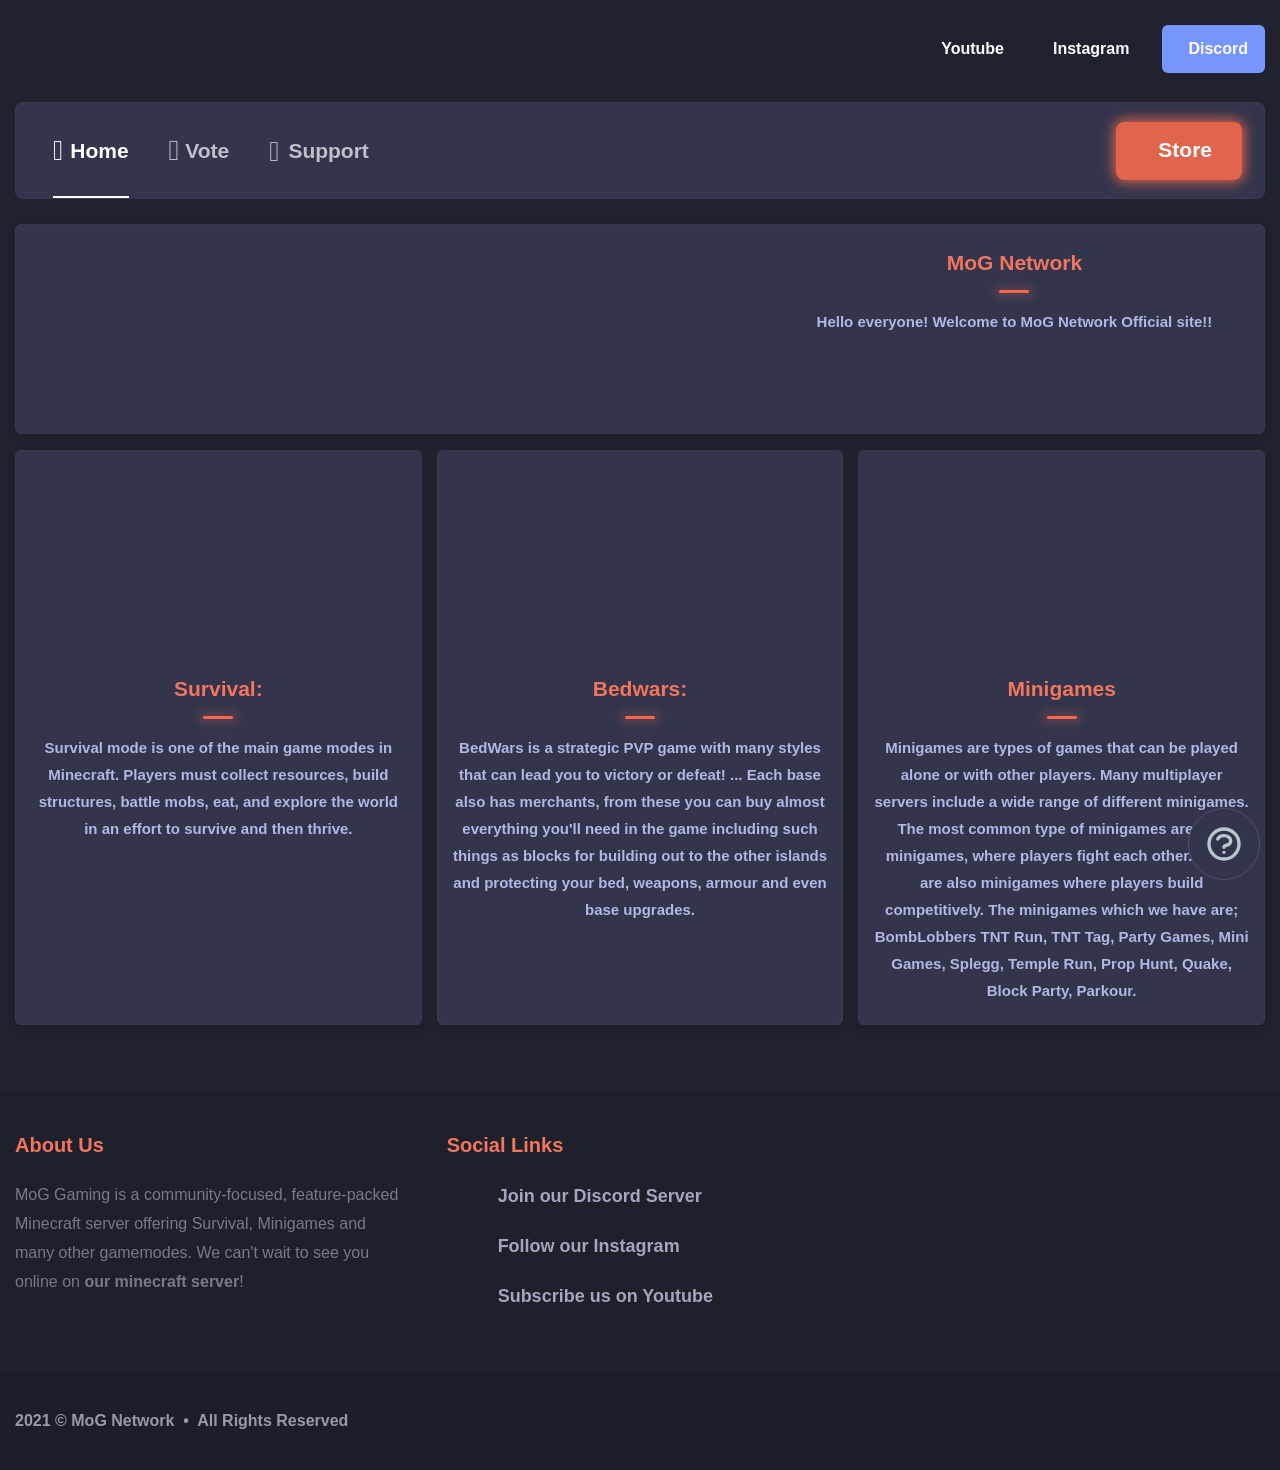
==== index.html @ cc6ed2b7 "mog network" ====
<!DOCTYPE html>
<html lang="">

<head>

    <meta charset="utf-8" />
    <meta http-equiv="X-UA-Compatible" content="IE=edge" />

    <title>MoG Network</title>
        <link rel="shortcut icon" href="https://media.discordapp.net/attachments/852612121124012082/862693750131261490/mog-removebg-preview.png">
    <meta name="HandheldFriendly" content="True" />
    <meta name="viewport" content="width=device-width, initial-scale=1">
    <link href="https://fonts.googleapis.com/css?family=Lora:400,400i,700,700i&display=swap" rel="stylesheet">
    <link href="https://cdn.materialdesignicons.com/5.4.55/css/materialdesignicons.min.css" rel="stylesheet">
    <link rel="stylesheet" href="https://web.thearchon.net/font/font.css" />
    <link rel="stylesheet" type="text/css" href="/assets/built/bootstrap.css" />
    <link rel="stylesheet" type="text/css" href="/assets/built/theme.css" />
    <link rel="stylesheet" type="text/css" href="/assets/built/main.css" />

    <script src="https://cdn.jsdelivr.net/npm/vue@2.6.12/dist/vue.js"></script>

    <meta name="description" content="MoG Network offering Skyblock, Prison, Factions, Outlands, Survival, and Robbery gamemodes!" />
    <link rel="icon" href="/favicon.png" type="image/png" />
    <link rel="canonical" href="https://mog.krushnaplayz.repl.co/" />
    <meta name="referrer" content="no-referrer-when-downgrade" />
    <link rel="next" href="" />

    <meta property="og:site_name" content="MoG Network" />
    <meta property="og:type" content="website" />
    <meta property="og:title" content="MoG Network" />
    <meta property="og:description" content="Minecraft Java Edition network offering Skyblock, Prison, Factions, Outlands, Survival, and Robbery gamemodes!" />
    <meta property="og:url" content="https://mog.krushnaplayz.repl.co/" />
    <meta property="og:image" content="https://media.discordapp.net/attachments/852612121124012082/882295101882236949/screen-0.jpg?width=1193&height=671" />
    <meta name="twitter:card" content="summary_large_image" />
    <meta name="twitter:title" content="MoG Network" />
    <meta name="twitter:description" content="Minecraft Java Edition network offering Skyblock, Prison, Factions, Outlands, Survival, and Robbery gamemodes!" />
    <meta property="og:image:width" content="3000" />
    <meta property="og:image:height" content="666" />


    <meta name="generator" content="Ghost 3.42" />
    <link rel="alternate" type="application/rss+xml" title="MoG Network" href="https://mognets.krushnaplayz.repl.co" />
    <script>
        window.ndznGiveaways = [{
            iconClassName: 'mdi-clock-alert-outline',
            name: 'Skyblock Chaos Rank Giveaway',
            description: 'We are giving away an Overlord rank (worth $250) to 1x lucky winner! ',
            end: 1608402600,
            link: '',
        }, ];



    <!-- PurgeCSS removing these, oops, put'em back -->
    <style>
        #ndzn-header .header-nav .nav-link .mdi[data-label="Support"]::before {
            content: "\F087E";
            font-size: 28px;
            margin-right: 9px;
            top: 5px;
        }

        .modal-backdrop {
            position: fixed;
            top: 0;
            left: 0;
            z-index: 1049;
            width: 100vw;
            height: 100vh;
            background-color: #202230;
        }

        .modal-backdrop.fade {
            opacity: 0;
        }

        .modal-backdrop.show {
            opacity: 0.975;
        }
    </style>

    <!-- Global site tag (gtag.js) - Google Analytics -->
    <script async src="https://www.googletagmanager.com/gtag/js?id=UA-162899896-1"></script>
    <script>
        window.dataLayer = window.dataLayer || [];

        function gtag() {
            dataLayer.push(arguments);
        }
        gtag('js', new Date());

        gtag('config', 'UA-162899896-1');
    </script>

    <!-- Facebook Pixel Code -->
    <script>
        ! function(f, b, e, v, n, t, s) {
            if (f.fbq) return;
            n = f.fbq = function() {
                n.callMethod ?
                    n.callMethod.apply(n, arguments) : n.queue.push(arguments)
            };
            if (!f._fbq) f._fbq = n;
            n.push = n;
            n.loaded = !0;
            n.version = '2.0';
            n.queue = [];
            t = b.createElement(e);
            t.async = !0;
            t.src = v;
            s = b.getElementsByTagName(e)[0];
            s.parentNode.insertBefore(t, s)
        }(window, document, 'script',
            'https://connect.facebook.net/en_US/fbevents.js');
        fbq('init', '474443979943266');
        fbq('track', 'PageView');
    </script>
    <noscript><img height="1" width="1" style="display:none"
  src="https://www.facebook.com/tr?id=474443979943266&ev=PageView&noscript=1"
/></noscript>
    <!-- End Facebook Pixel Code -->

    <!-- Global site tag (gtag.js) - Google Analytics -->
    <script async src="https://www.googletagmanager.com/gtag/js?id=UA-190172883-1">
    </script>
    <script>
        window.dataLayer = window.dataLayer || [];

        function gtag() {
            dataLayer.push(arguments);
        }
        gtag('js', new Date());

        gtag('config', 'UA-190172883-1');
    </script>

</head>

<body class="home-template">

    <div class="site-wrapper">

        <div id="ndzn-bg"></div>
        <div id="ndzn-header">
            <div class="header-glow"></div>
            <div class="header-content">
                <div class="header-socials">
                    <div class="container flex-center">
                        <div class="socials flex-center">
                                                      <a href="https://www.youtube.com/c/MoGGamingYT" class="button button-social flex-center" target="_blank">
                        <i class="mdi mdi-youtube"></i>
                        <span>Youtube</span>
                    </a>
                            <a href="https://www.instagram.com/mog.gamingyt/" class="button button-social flex-center" target="_blank">
                        <i class="mdi mdi-instagram"></i>
                        <span>Instagram</span>
                    </a>
                            <a href="https://discord.gg/moggaming" class="button button-discord button-social button-social-highlighted flex-center" target="_blank">
                        <i class="mdi mdi-discord"></i>
                        <span>Discord</span>
                    </a>
                        </div>
                    </div>
                </div>
                <div class="header-main">
                    <div class="container flex-center">
                        <div class="main-left">
                            <a href="/" class=""></a>
                        </div>
                    </div>
                </div>
                <div class="header-nav">
                    <div class="container">
                        <div class="nav-inner flex-center">
                            <div class="nav-items">
                                <a href="/index.html" class="nav-link flex-center active">
        <i class="mdi" data-label="Home"></i>
        <span>Home</span>
    </a>
                                <a href="/vote.html" class="nav-link flex-center">
        <i class="mdi" data-label="Vote"></i>
        <span>Vote</span>
    </a>
                                <a href="https://discord.gg/moggaming" class="nav-link flex-center">
        <i class="mdi" data-label="Support"></i>
        <span>Support</span>
    </a>

                            </div>
                            <a hef="javascript:;" class="mobile-nav flex-center collapsed" data-toggle="collapse" data-target=".ndzn-mobile-nav">
                        <span class="mdi mdi-menu"></span>
                        <b>Menu</b>
                    </a>
                            <a href="/comingsoon.html" class="flex-center button-store" target="_blank">
                        <i class="mdi mdi-cart"></i>
                        <span>Store</span>
                    </a>
                        </div>
                    </div>
                    <div class="container ndzn-mobile-nav collapse">
                        <div class="inner">
                            <div class="card">
                                <div class="card-body">
                                    <a href="/index.html" class="nav-link flex-center active">
        <i class="mdi" data-label="Home"></i>
        <span>Home</span>
    </a>
    </a>
                                    <a href="/vote.html" class="nav-link flex-center">
        <i class="mdi" data-label="https://minecraftservers.org/vote/613439"></i>
        <span>Vote</span>
    </a>
                                    <a href="https://discord.gg/moggaming" class="nav-link flex-center">
        <i class="mdi" data-label="Support"></i>
        <span>Support</span>
    </a>
                                </div>
                            </div>
                        </div>
                    </div>
                </div>
            </div>
        </div>

        <main id="site-main">
            <div class="container">
                <div class="row justify-content-center posts">
                    <div class="post mb-3 col-12 ">
                        <article class="card small-card card-inline">
                            <a class="article-image">
                                <div class="img card-img-top" style="background-image: url(https://media.discordapp.net/attachments/852612121124012082/882219665273810954/supawit-oat-img000.jpg?width=1440&height=533)"></div>
                            </a>
                            <div class="card-body">
                                    <h3 class="card-title">MoG Network</h3>
                                    <div class="bar"></div>
                                    <div class="card-text article-content">
                                        <p>Hello everyone! Welcome to MoG Network Official site!!</p>
                                    </div>
                                </a>
                            </div>
                        </article>
                    </div>
                    <div class="post mb-3 col-md-6 col-lg-4 ">
                        <article class="card small-card ">
                            <a class="article-image">
                                <div class="img card-img-top" style="background-image: url(https://media.discordapp.net/attachments/852612121124012082/882295101882236949/screen-0.jpg?width=1044&height=587)"></div>
                            </a>
                            <div class="card-body">
                                    <h3 class="card-title">Survival:</h3>
                                    <div class="bar"></div>
                                    <div class="card-text article-content">
                                        <p>Survival mode is one of the main game modes in Minecraft. Players must collect resources, build structures, battle mobs, eat, and explore the world in an effort to survive and then thrive.</p>
                                    </div>
                                </a>
                            </div>
                        </article>
                    </div>
                    <div class="post mb-3 col-md-6 col-lg-4 ">
                        <article class="card small-card ">
                            <a class="article-image">
                                <div class="img card-img-top" style="background-image: url(https://media.discordapp.net/attachments/852612121124012082/882220964807606302/4164d2b737aae50118b73584f2eccbaf.png)"></div>
                            </a>
                            <div class="card-body">
                                    <h3 class="card-title">Bedwars:</h3>
                                    <div class="bar"></div>
                                    <div class="card-text article-content">
                                        <p>BedWars is a strategic PVP game with many styles that can lead you to victory or defeat! ... Each base also has merchants, from these you can buy almost everything you'll need in the game including such things as blocks for building out to the other islands and protecting your bed, weapons, armour and even base upgrades.</p>
                                    </div>
                                </a>
                            </div>
                        </article>
                    </div>
                    <div class="post mb-3 col-md-6 col-lg-4 ">
                        <article class="card small-card ">
                            <a class="article-image">
                                <div class="img card-img-top" style="background-image: url(https://media.discordapp.net/attachments/852612121124012082/880071779840835625/Minecraft-best-mini-games-feature-.jpg?width=1174&height=587)"></div>
                            </a>
                            <div class="card-body">
                                    <h3 class="card-title">Minigames</h3>
                                    <div class="bar"></div>
                                    <div class="card-text article-content">
                                        <p>Minigames are types of games that can be played alone or with other players. Many multiplayer servers include a wide range of different minigames. The most common type of minigames are PvP minigames, where players fight each other. There are also minigames where players build competitively. The minigames which we have are; BombLobbers
TNT Run,
TNT Tag,
Party Games,
Mini Games,
Splegg,
Temple Run,
Prop Hunt,
Quake,
Block Party,
Parkour.</p>
                                    </div>
                                </a>
                            </div>
                        </article>
                    </div>
                </div>
                </nav>

            </div>
        </main>

    </div>
    <footer class="jumbotron site-footer mt-5 mb-0">
        <div class="footer-main">
            <div class="container flex-center">
                <section class="section-left">
                    <div class="section-heading">About Us</div>
                    <div class="section-body">
                        <p>
                            MoG Gaming is a community-focused, feature-packed Minecraft server offering Survival, Minigames and many other gamemodes. We can't wait to see you online on <b style="text-transform:lowercase" class="ndzn-js--ip">our Minecraft server</b>!
                        </p>
                    </div>
                </section>
                <section class="section-middle">
                    <div class="section-heading">Social Links</div>
                    <div class="section-body">
                        <a href="https://discord.gg/moggaming" class="social flex-center" target="_blank">
						<i class="mdi mdi-discord"></i>
						<span>Join our Discord Server</span>
					</a>
                        <a href="https://www.instagram.com/mog.gamingyt/" class="social flex-center" target="_blank">
						<i class="mdi mdi-instagram"></i>
						<span>Follow our Instagram</span>
					</a>
                                  <a href="https://www.youtube.com/c/MoGGamingYT" class="social flex-center" target="_blank">
						<i class="mdi mdi-youtube"></i>
						<span>Subscribe us on Youtube</span>
					</a>
                    </div>
            </div>
        </div>
        <div class="footer-bottom">
            <div class="container flex-center">
                <div class="copyright">
                    <h5>2021 &copy; MoG Network&nbsp;&nbsp;&bullet;&nbsp;&nbsp;All Rights Reserved</h5>
                </div>

                    </svg>
                </a>
            </div>
        </div>
    </footer>


    <a href="https://discord.gg/moggaming" class="support-button">
		<svg fill="none" stroke-linecap="round" stroke-linejoin="round" stroke-width="2" stroke="currentColor" viewBox="0 0 24 24"><path d="M8.228 9c.549-1.165 2.03-2 3.772-2 2.21 0 4 1.343 4 3 0 1.4-1.278 2.575-3.006 2.907-.542.104-.994.54-.994 1.093m0 3h.01M21 12a9 9 0 11-18 0 9 9 0 0118 0z"></path></svg>
	</a>

    <script>
        var images = document.querySelectorAll('.kg-gallery-image img');
        images.forEach(function(image) {
            var container = image.closest('.kg-gallery-image');
            var width = image.attributes.width.value;
            var height = image.attributes.height.value;
            var ratio = width / height;
            container.style.flex = ratio + ' 1 0%';
        })
    </script>

    <script src="https://code.jquery.com/jquery-3.2.1.min.js" integrity="sha256-hwg4gsxgFZhOsEEamdOYGBf13FyQuiTwlAQgxVSNgt4=" crossorigin="anonymous"></script>

    <script src="https://cdnjs.cloudflare.com/ajax/libs/popper.js/1.12.9/umd/popper.min.js" integrity="sha384-ApNbgh9B+Y1QKtv3Rn7W3mgPxhU9K/ScQsAP7hUibX39j7fakFPskvXusvfa0b4Q" crossorigin="anonymous"></script>
    <script type="text/javascript" src="https://cdnjs.cloudflare.com/ajax/libs/twitter-bootstrap/4.3.1/js/bootstrap.min.js"></script>
    <script src="https://cdnjs.cloudflare.com/ajax/libs/clipboard.js/2.0.4/clipboard.min.js" integrity="sha256-FiZwavyI2V6+EXO1U+xzLG3IKldpiTFf3153ea9zikQ=" crossorigin="anonymous"></script>
    <script src="https://cdnjs.cloudflare.com/ajax/libs/sweetalert/2.1.2/sweetalert.min.js"></script>
    <link href="https://fonts.googleapis.com/css2?family=Roboto+Mono:wght@700&display=swap" rel="stylesheet">

    <script src="/assets/built/script.js"></script>






    <div id="blogSubscribe" class="modal fade">
        <div class="modal-dialog modal-content-blog modal-content">
            <form method="post" class="af-form-wrapper" accept-charset="UTF-8" action="https://www.aweber.com/scripts/addlead.pl" onsubmit="mySubmitFunc()" id="myFormId">
                <div style="display: none;">
                    <input type="hidden" name="meta_web_form_id" value="1450165256" />
                    <input type="hidden" name="meta_split_id" value="" />
                    <input type="hidden" name="listname" value="awlist5583668" />
                    <input type="hidden" name="redirect" value="/" id="redirect_1e798d71120fe3fb1afc03ffdc5e9e87" />
                    <input type="hidden" name="meta_redirect_onlist" value="/" />
                    <input type="hidden" name="meta_adtracking" value="My_Web_Form_2" />
                    <input type="hidden" name="meta_message" value="1" />
                    <input type="hidden" name="meta_required" value="name,email" />

                    <input type="hidden" name="meta_tooltip" value="" />
                </div>
                <div class="modal-header">
                    <h5 class="modal-title">Email List</h5>
                    <button type="button" class="close" data-dismiss="modal" aria-label="Close">
                    <span aria-hidden="true">
                        <svg viewBox="0 0 20 20">
                            <path d="M2.93 17.07A10 10 0 1 1 17.07 2.93 10 10 0 0 1 2.93 17.07zm1.41-1.41A8 8 0 1 0 15.66 4.34 8 8 0 0 0 4.34 15.66zm9.9-8.49L11.41 10l2.83 2.83-1.41 1.41L10 11.41l-2.83 2.83-1.41-1.41L8.59 10 5.76 7.17l1.41-1.41L10 8.59l2.83-2.83 1.41 1.41z"/>
                        </svg>
                    </span>
                </button>
                </div>
                <div id="af-form-1450165256" class="af-form modal-body">
                    <p>Subscribe to receive emails from MoG Network for a reward in-game!</p>
                    <div id="af-body-1450165256" class="af-body af-standards">
                        <div class="form-group">
                            <label class="previewLabel" for="awf_field-106173851">Minecraft username: </label>
                            <input id="awf_field-106173851" class="form-control form-control-lg" type="text" name="name" class="text" value="" onfocus=" if (this.value == '') { this.value = ''; }" onblur="if (this.value == '') { this.value='';} " tabindex="500" required placeholder="Steve"
                            />
                            <div class="af-clear"></div>
                        </div>
                        <div class="form-group">
                            <label class="previewLabel" for="awf_field-106173852">Email: </label>
                            <input class="form-control form-control-lg" id="awf_field-106173852" type="email" name="email" value="" tabindex="501" onfocus=" if (this.value == '') { this.value = ''; }" onblur="if (this.value == '') { this.value='';} " required placeholder="my@email.com"
                            />
                            <div class="af-clear"></div>
                        </div>
                        <div class="form-group submitbtn">
                            <input name="submit" class="btn btn-primary btn-lg btn-block submit" type="submit" value="Subscribe" tabindex="502" />
                            <div class="af-clear"></div>
                        </div>
                    </div>
                </div>
                <div style="display: none;"><img src="https://forms.aweber.com/form/displays.htm?id=jCysDIxsrEysbA==" alt="" /></div>
            </form>
        </div>
    </div>

    <script type="text/javascript">
        // Special handling for in-app browsers that don't always support new windows
        (function() {
            function browserSupportsNewWindows(userAgent) {
                var rules = [
                    'FBIOS',
                    'Twitter for iPhone',
                    'WebView',
                    '(iPhone|iPod|iPad)(?!.*Safari\/)',
                    'Android.*(wv|\.0\.0\.0)'
                ];
                var pattern = new RegExp('(' + rules.join('|') + ')', 'ig');
                return !pattern.test(userAgent);
            }

            if (!browserSupportsNewWindows(navigator.userAgent || navigator.vendor || window.opera)) {
                document.getElementById('af-form-1450165256').parentElement.removeAttribute('target');
            }
        })();
        <!--
        (function() {
            var IE = /*@cc_on!@*/ false;
            if (!IE) {
                return;
            }
            if (document.compatMode && document.compatMode == 'BackCompat') {
                if (document.getElementById("af-form-1450165256")) {
                    document.getElementById("af-form-1450165256").className = 'af-form af-quirksMode';
                }
                if (document.getElementById("af-body-1450165256")) {
                    document.getElementById("af-body-1450165256").className = "af-body inline af-quirksMode";
                }
                if (document.getElementById("af-header-1450165256")) {
                    document.getElementById("af-header-1450165256").className = "af-header af-quirksMode";
                }
                if (document.getElementById("af-footer-1450165256")) {
                    document.getElementById("af-footer-1450165256").className = "af-footer af-quirksMode";
                }
            }
        })();
        -->
    </script>

    <!-- /AWeber Web Form Generator 3.0.1 -->
    <div id="freeRank" class="modal fade hide-scrollbar" role="dialog">
        <div class="modal-dialog">
            <div class="modal-content">

                <div class="modal-header flex-center">
                    <span>Claim TWO FREE RANKS using code "<b class="ndzn-js--freeRankCode"></b>"</span>
                    <button class="mdi mdi-close" type="button" data-dismiss="modal" aria-label="Close"></button>
                </div>

                <div class="modal-body">

                    <h5>STEP 1</h5>
                    <p>Visit our Store and find the "Free Rank" section in the navigation. Click it.</p>
                    <a id="open-store-link" class="btn btn-orange" href="" target="_blank">Open Store</a>

                    <h5>STEP 2</h5>
                    <p>Add the Free Rank Package to your Cart. (it will become free once you complete all 5 Steps)
                    </p>
                    <div class="img img-step-2">
                        <img src="/assets/img/rank-help-step2.png" />
                    </div>

                    <h5>STEP 3</h5>
                    <p>Choose which realm you'd like to receive your rank on.</p>
                    <p class="green">Use this code TWICE to claim a rank on TWO realms!.</p>
                    <div class="img img-step-3">
                        <img src="/assets/img/rank-help-step3.png" />
                    </div>

                    <div class="input-box">
                        <h5>STEP 4</h5>
                        <p>Enter this code in the "Free Rank Code" input box:</p>
                        <div class="img img-step-4">
                            <div class="code ndzn-js--freeRankCode"></div>
                            <img id="img-step-4" src="/assets/img/rank-help-step4-go.png" style="border:1px solid #535779" />
                        </div>
                    </div>

                    <h5>STEP 5</h5>
                    <p>Enter this code in the "Free Rank Code" input box:</p>
                    <div class="img img-step-5">
                        <img src="/assets/img/rank-help-step5.png" />
                    </div>

                    <h5>ONE MORE?</h5>
                    <p>Repeat this process TWICE to get another free rank on a different realm!</p>
                    <button type="button" class="btn btn-green" onclick="document.getElementById('freeRank').scroll({top:0,behavior:'smooth'})">
                    Scroll to Top
                </button>
                </div>

            </div>
        </div>
    </div>

    <script>
        (function() {
            // openStoreLink:
            const osl = document.getElementById('open-store-link');
            const ga = osl.getAttribute;
            const sa = osl.setAttribute;

            const setFreeRankCode = function(text) {
                document.querySelectorAll('.ndzn-js--freeRankCode').forEach(function(el) {
                    el.innerHTML = text;
                });
            };

            if (window.location.pathname.startsWith('/how-to-play/')) {
                setFreeRankCode('START');
                osl.setAttribute('href', osl.getAttribute('href') + '#free-rank-code=START');
                document.getElementById("img-step-4").src = "/assets/img/rank-help-step4-start.png";
            } else if (window.location.pathname.startsWith('/how-to-play-google/')) {
                setFreeRankCode('GO');
                osl.setAttribute('href', osl.getAttribute('href') + '#free-rank-code=GO');
                document.getElementById("img-step-4").src = "/assets/img/rank-help-step4-go.png";
            }
        })();
    </script>
    <div id="videoTutorial" class="modal fade">
        <div class="modal-dialog"></div>
        <div class="modal-header flex-center">
            <button class="mdi mdi-close-circle" type="button" data-dismiss="modal" aria-label="Close"></button>
        </div>
        <iframe id="video" allow="autoplay"></iframe>
    </div>
    </div>

    <script>
        const videoEl = document.getElementById("video");

        (function() {
            if (window.location.pathname.startsWith('/how-to-play/')) {
                videoEl.src = "https://www.youtube.com/embed/aeOE4uaUAg0?mute=1&enablejsapi=1";
            } else if (window.location.pathname.startsWith('/how-to-play-google/')) {
                videoEl.src = "https://www.youtube.com/embed/hbAw-6f6LW8?mute=1&enablejsapi=1";
            }
        })();

        $('#videoTutorial').on('show.bs.modal', function() {
            videoEl.contentWindow.postMessage('{"event":"command","func":"playVideo","args":""}', '*');
        });
        $('#videoTutorial').on('hidden.bs.modal', function() {
            videoEl.contentWindow.postMessage('{"event":"command","func":"stopVideo","args":""}', '*');
            videoEl.contentWindow.postMessage('{"event":"command","func":"seekTo","args":"0"}', '*');
        });
    </script>
</body>

</html>
---- assets/built/theme.css ----
.jumbotron {
    border-radius: 0
}

.site-header {
    position: relative
}

.post .card {
    height: 100%
}

.post .article-image {
    margin: 0
}

.post .article-image .card-img-top {
    background-size: cover;
    background-position: 50%
}

.post .authors {
    margin: 0
}

.post .authors .author {
    display: flex;
    align-items: center
}

.post .authors .author .author-avatar {
    width: 24px;
    border-radius: 100%;
    margin-right: 10px
}

.post-page .author {
    align-items: center
}

.post-page .author img {
    width: 70px;
    border-radius: 100%
}

.author-page-avatar {
    max-width: 180px;
    box-shadow: 0 3px 12px rgba(0, 0, 0, .3);
    border-radius: 100%;
    display: block;
    margin: 30px auto
}

.jumbotron.more-posts {
    margin-bottom: -1rem
}

.site-footer {
    background: #222;
    color: #eee
}

.container {
    max-width: 1300px !important
}

@font-face {
    font-family: Minecraft;
    font-style: normal;
    font-weight: 400;
    src: url(/assets/fonts/minecraft.eot?v1);
    src: url(/assets/fonts/minecraft.eot?v1&#iefix) format("embedded-opentype"), url(/assets/fonts/minecraft.woff2?v1) format("woff2"), url(/assets/fonts/minecraft.woff?v1) format("woff"), url(/assets/fonts/minecraft.ttf?v1) format("truetype")
}

body,
html {
    height: 100%
}

body {
    background: #202230;
    color: #b2b7e4;
    font-family: Averta, sans-serif;
    text-rendering: optimizeLegibility;
    display: flex;
    flex-direction: column
}

.site-wrapper {
    margin-bottom: auto
}

button {
    outline: none !important
}

.hide-scrollbar::-webkit-scrollbar {
    display: none
}

.hide-scrollbar .example {
    -ms-overflow-style: none;
    scrollbar-width: none
}

.jumbotron {
    border-radius: 0 !important
}

a {
    color: #f36250;
    transition: all .14s ease-in-out
}

a,
a:hover {
    text-decoration: none
}

a:hover {
    color: #f8a298
}

.flex {
    display: flex
}

.flex-center {
    display: flex;
    align-items: center
}

.btn {
    font-family: Averta, sans-serif;
    font-weight: 700;
    font-size: 11px;
    letter-spacing: 1.4px;
    transition: all .14s ease-in-out;
    padding: 9px 14px;
    border-radius: 6px
}

.btn.btn-round {
    border-radius: 100px;
    display: inline-flex;
    align-items: center
}

.btn.btn-round span {
    line-height: normal
}

.btn:not(:disabled):not(.disabled):active,
.btn:not(:disabled):not(.disabled):focus,
.btn:not(:disabled):not(.disabled):hover {
    outline: none !important;
    box-shadow: none !important
}

.btn.btn-primary {
    background: #ff644f;
    border: 1px solid rgba(0, 0, 0, .17);
    color: #fff
}

.btn.btn-primary:not(:disabled):not(.disabled):active,
.btn.btn-primary:not(:disabled):not(.disabled):focus,
.btn.btn-primary:not(:disabled):not(.disabled):hover {
    background: #ff7a69;
    color: #fff
}

.btn.btn-primary svg {
    fill: #fff;
    width: 16px;
    height: 16px;
    display: block;
    margin-right: 8px
}

.btn.btn-secondary {
    background: rgba(0, 0, 0, .1);
    border: 1px solid rgba(0, 0, 0, .17);
    color: #f2f6f9
}

.btn.btn-secondary:not(:disabled):not(.disabled):active,
.btn.btn-secondary:not(:disabled):not(.disabled):focus,
.btn.btn-secondary:not(:disabled):not(.disabled):hover {
    background: rgba(0, 0, 0, .15);
    border-color: rgba(0, 0, 0, .17);
    color: #fff
}

.btn.btn-secondary svg {
    fill: #ff644f;
    width: 16px;
    height: 16px;
    display: block;
    filter: drop-shadow(0 0 4px rgba(248, 64, 42, .8));
    margin-right: 8px
}

.btn.btn-lg {
    font-size: 14px;
    padding: 10px 16px
}

.btn.btn-lg svg {
    width: 20px;
    height: 20px
}

.btn-orange,
.nav-item .nav-link {
    background: #e1654e;
    color: #fff;
    border: none;
    height: 60px;
    line-height: 57px;
    font-size: 20px;
    border-radius: 7px;
    margin-left: auto;
    transition: .15s;
    padding: 0 28px
}

.btn-orange:focus,
.btn-orange:hover,
.nav-item .nav-link:focus,
.nav-item .nav-link:hover {
    background: #e3705b
}

.nav-item .nav-link {
    height: 50px;
    line-height: 48px
}

.form-control {
    background: #383b4f;
    border: 1px solid #4d516d;
    border-radius: 6px;
    transition: all .14s ease-in-out;
    letter-spacing: .8px;
    font-size: 14px;
    color: #bac7ce;
    height: auto;
    box-shadow: none !important;
    outline: none !important
}

.form-control:not(.disabled):focus,
.form-control:not(:disabled):focus {
    background-color: #383b4f;
    border: 1px solid #62688b;
    color: #f2f6f9
}

.form-control:disabled,
.form-control[readonly] {
    background: #383b4f;
    opacity: .5;
    cursor: not-allowed
}

#ndzn-bg {
    position: absolute;
    top: 0;
    left: 0;
    width: 100%;
    height: 100%;
    pointer-events: none;
    -webkit-user-select: none;
    -moz-user-select: none;
    -ms-user-select: none;
    user-select: none;
    background: url(https://i.imgur.com/U2twfXr.png) no-repeat top/1697px auto
}

#ndzn-header {
    position: relative;
    padding: 25px 0
}

#ndzn-header .header-glow {
    position: absolute;
    top: 0;
    left: 0;
    width: 100%;
    height: 100%;
    background: url(https://i.imgur.com/eIHBbyQ.png) no-repeat top/1700px auto
}

#ndzn-header .header-content {
    position: relative
}

#ndzn-header .socials {
    font-size: 0;
    margin-left: auto
}

#ndzn-header .socials>a {
    height: 48px;
    line-height: 46px;
    font-size: 14px;
    display: inline-flex;
    color: #fff;
    padding: 0 15px;
    font-weight: 700;
    border-radius: 6px
}

#ndzn-header .socials>a:focus,
#ndzn-header .socials>a:hover {
    background-color: hsla(0, 0%, 100%, .03);
    transform: scale(1.05)
}

#ndzn-header .socials>a:not(:first-child) {
    margin-left: 10px
}

#ndzn-header .socials>a.button-social-highlighted {
    background: #7696fd;
    margin-left: 18px;
    position: relative;
    padding: 0 17px;
    transition: .15s
}

#ndzn-header .socials>a.button-social-highlighted>b {
    position: absolute;
    top: -10px;
    right: -10px;
    background: #df4735;
    height: 20px;
    line-height: 18px;
    font-size: 13px;
    padding: 0 10px;
    letter-spacing: 1px;
    border-radius: 3px
}

#ndzn-header .socials>a.button-social-highlighted:focus,
#ndzn-header .socials>a.button-social-highlighted:hover {
    background: #8aa5fd
}

#ndzn-header .socials>a .mdi {
    margin-right: 9px
}

#ndzn-header .socials>a>span {
    font-size: 16px
}

#ndzn-header .socials .mdi-twitter {
    font-size: 24px
}

#ndzn-header .socials .mdi-discord,
#ndzn-header .socials .mdi-instagram {
    font-size: 22px
}

#ndzn-header .header-main {
    margin-top: -22px
}

#ndzn-header .header-main .container {
    align-items: flex-end
}

#ndzn-header .header-main .main-left {
    display: flex;
    flex-direction: column
}

#ndzn-header .header-main .main-right {
    margin-left: auto;
    margin-bottom: 18px
}

#ndzn-header .header-main .logo {
    display: inline-block;
    background: url(../img/logo.png) no-repeat 50%/auto 100%;
    height: 210px;
    width: 442px
}

#ndzn-header .header-main .logo-info {
    background-color: hsla(0, 0%, 100%, .09);
    display: inline-flex;
    font-weight: 800;
    padding: 8px 20px 6px;
    height: 40px;
    border-radius: 20px;
    margin-top: -7px;
    margin-right: 8px;
    margin-left: auto;
    right: 0;
    bottom: 0;
    max-width: 304px;
    cursor: pointer;
    transition: .15s
}

#ndzn-header .header-main .logo-info:hover {
    background-color: hsla(0, 0%, 100%, .11)
}

#ndzn-header .header-main .ip {
    text-transform: uppercase;
    font-size: 15px;
    letter-spacing: .11em;
    line-height: 1.6;
    color: #fc7d65
}

#ndzn-header .header-main .player-online {
    color: #fff;
    background: #ce5c46;
    border-radius: 13px;
    line-height: 1.5;
    font-weight: 700;
    padding: 0;
    width: 70px;
    margin-right: -11px;
    margin-left: 13px;
    text-align: center;
    transition: .15s
}

#ndzn-header .header-main .play-now {
    background: rgba(0, 0, 0, .1) url(https://i.imgur.com/O4JXrbQ.png) no-repeat bottom/135% 110%;
    padding: 35px 30px 35px 40px;
    max-width: 525px;
    border-radius: 8px;
    border: 2px solid hsla(0, 0%, 100%, .02)
}

#ndzn-header .header-main .play-now .play-text,
#ndzn-header .header-main .play-now span {
    color: #fff;
    font-weight: 700
}

#ndzn-header .header-main .play-now .play-text {
    text-align: center;
    flex: 0 0 260px
}

#ndzn-header .header-main .play-now .btn {
    letter-spacing: 0;
    font-weight: 900
}

#ndzn-header .header-main .play-now .btn:focus,
#ndzn-header .header-main .play-now .btn:hover {
    transform: scale(1.05)
}

#ndzn-header .header-nav {
    position: relative;
    margin-top: 51px;
    z-index: 30
}

#ndzn-header .header-nav .nav-inner {
    background: #32354c;
    border-radius: 8px;
    padding: 0 22px 0 17px;
    border: 1px solid #383b4f
}

#ndzn-header .header-nav .nav-items {
    display: flex
}

#ndzn-header .header-nav .nav-link {
    color: #c0c1c8;
    display: flex;
    align-items: center;
    padding: 0 20px;
    height: 95px
}

#ndzn-header .header-nav .nav-link:focus,
#ndzn-header .header-nav .nav-link:hover {
    background-color: #363952
}

#ndzn-header .header-nav .nav-link>span {
    font-size: 21px;
    font-weight: 800
}

#ndzn-header .header-nav .nav-link.active {
    color: #fff;
    position: relative
}

#ndzn-header .header-nav .nav-link.active:after {
    content: "";
    display: block;
    background-color: #fff;
    width: calc(100% - 40px);
    height: 2px;
    position: absolute;
    bottom: 0;
    left: 0;
    right: 0;
    margin: 0 auto
}

#ndzn-header .header-nav .nav-link .mdi:before {
    content: "\F0E95";
    font-size: 26px;
    position: relative;
    top: 4px;
    height: 0;
    line-height: 0;
    margin-right: 7px
}

#ndzn-header .header-nav .nav-link .mdi[data-label=Home]:before {
    content: "\F02DC";
    font-size: 28px;
    margin-right: 7px
}

#ndzn-header .header-nav .nav-link .mdi[data-label=Rules]:before {
    content: "\F0188";
    margin-right: 8px
}

#ndzn-header .header-nav .nav-link .mdi[data-label=Vote]:before {
    content: "\F0A1F";
    font-size: 29px;
    margin-right: 6px
}

#ndzn-header .header-nav .nav-link .mdi[data-label=Staff]:before {
    content: "\F0CE3";
    font-size: 29px;
    margin-right: 5px;
    top: 5px
}

#ndzn-header .header-nav .nav-link .mdi[data-label=FAQ]:before {
    content: "\F1518";
    font-size: 24px;
    margin-right: 7px
}

#ndzn-header .header-nav .nav-link .mdi[data-label=Support]:before {
    content: "\F087E";
    font-size: 28px;
    margin-right: 9px;
    top: 5px
}

#ndzn-header .header-nav .nav-link .mdi[data-label=Giveaways]:before {
    content: "\F0E44";
    font-size: 27px;
    margin-right: 11px;
    top: 4px
}

#ndzn-header .header-nav .button-store {
    background-color: #e1644d;
    margin-left: auto;
    color: #fff;
    height: 58px;
    line-height: 58px;
    font-size: 21px;
    font-weight: 800;
    padding: 0 30px;
    border-radius: 8px;
    position: relative
}

#ndzn-header .header-nav .button-store .mdi {
    margin-right: 12px;
    font-size: 26px
}

#ndzn-header .header-nav .button-store span {
    position: relative;
    top: -1px
}

#ndzn-header .header-nav .button-store:before {
    content: "";
    display: block;
    position: absolute;
    top: 0;
    left: 0;
    width: 100%;
    height: 100%;
    border-radius: 8px;
    box-shadow: 0 0 13px 2px #e1644d;
    -webkit-animation: navPulse 1.75s linear infinite;
    animation: navPulse 1.75s linear infinite
}

@keyframes navPulse {
    0%,
    to {
        opacity: .5
    }
    50% {
        opacity: 1
    }
}

#ndzn-header .header-nav .button-store:focus,
#ndzn-header .header-nav .button-store:hover {
    background-color: #e4735e;
    transform: scale(1.05)
}

.header-top {
    background: rgba(0, 0, 0, .08);
    border-bottom: 1px solid rgba(0, 0, 0, .1);
    min-height: 64px;
    padding: 0
}

.header-top .container {
    display: flex;
    justify-content: space-between;
    align-items: center;
    min-height: 64px
}

.header-top .container .mobile-only {
    display: none !important
}

.header-top .container .header-item {
    position: relative;
    display: flex;
    align-items: center;
    cursor: pointer
}

.header-top .container .header-item .icon {
    padding: 8px;
    border: 1px solid #4c5070;
    border-radius: 100%;
    margin-right: 10px
}

.header-top .container .header-item .icon svg {
    fill: #ff644f;
    width: 14px;
    height: 14px;
    display: block;
    filter: drop-shadow(0 0 4px rgba(248, 64, 42, .8))
}

.header-top .container .header-item .text {
    font-weight: 700
}

.header-top .container .header-item .text .sm {
    color: #bac7ce;
    font-size: 11px;
    line-height: 11px;
    text-transform: uppercase;
    padding-bottom: 4px
}

.header-top .container .header-item .text .sm span {
    color: #f36250
}

.header-top .container .header-item .text .lg {
    color: #fff;
    font-size: 15px;
    line-height: 14px
}

.header-top .container .header-item#discord {
    flex-direction: row-reverse
}

.header-top .container .header-item#discord .icon {
    margin-right: 0;
    margin-left: 10px
}

.header-top .container .header-item#discord .text {
    text-align: right
}

.header-top .container .tooltips {
    color: #b2b7e4;
    text-transform: uppercase;
    width: 140px;
    margin-left: 20px;
    font-size: 11px;
    height: 11px;
    line-height: 10px;
    font-weight: 700;
    letter-spacing: 1.2px;
    position: relative
}

.header-top .container .tooltips span {
    position: absolute;
    top: 0;
    left: 10px;
    width: 140px
}

.header-top .container .tooltips:before {
    content: "<";
    opacity: .8
}

@media (max-width:992px) and (min-width:768px) {
    .header-top .container .tooltips {
        position: absolute;
        margin: 0;
        left: 46px;
        top: 40px;
        width: auto;
        right: 0;
        z-index: 9999
    }
    .header-top .container .tooltips span {
        width: auto;
        background: #32354c;
        border-radius: 3px;
        padding: 4px
    }
    .header-top .container .tooltips:before {
        display: none
    }
}

.header-top .container .h2p {
    position: absolute;
    left: 15px;
    top: 60px;
    background: #32354c;
    border: 1px solid #4c5070;
    padding: 2px 10px;
    color: #f2f6f9;
    border-radius: 6px;
    font-family: Averta, sans-serif;
    font-size: 15px;
    box-shadow: 0 3px 8px rgba(0, 0, 0, .1);
    z-index: 99;
    text-transform: uppercase;
    letter-spacing: 1.2px;
    font-style: italic;
    opacity: .8;
    width: 200px;
    transition: opacity .12s ease-in-out, letter-spacing .12s ease-in-out
}

.header-top .container .h2p:hover {
    opacity: 1;
    letter-spacing: 1.4px
}

.header-top .container .h2p:after,
.header-top .container .h2p:before {
    content: "";
    position: absolute;
    bottom: 100%
}

.header-top .container .h2p:before {
    border: 6px solid transparent;
    border-bottom-color: #4c5070;
    left: 7px
}

.header-top .container .h2p:after {
    border: 5px solid transparent;
    border-bottom-color: #383b4f;
    left: 8px
}

@media (max-width:768px) {
    .header-top .container {
        padding: 10px 20px
    }
    .header-top .container .mobile-only {
        display: block !important
    }
    .header-top .container .header-item {
        padding: 6px 0
    }
    .header-top .container .header-item#server {
        align-items: flex-start;
        text-align: left;
        flex-direction: column
    }
    .header-top .container .header-item#discord,
    .header-top .container .header-item#server .icon {
        display: none
    }
    .header-top .container .header-item#social {
        justify-content: flex-end !important;
        order: 3
    }
    .header-top .container .header-item#social .icon {
        margin: 10px 5px !important
    }
    .header-top .container .header-item .tooltips {
        margin: 6px 0 0
    }
    .header-top .container .header-item .tooltips:before {
        display: none
    }
    .header-top .container .header-item .tooltips span {
        left: 0;
        right: 0;
        text-align: left
    }
}

@-webkit-keyframes spin {
    0% {
        transform: rotate(0deg)
    }
    to {
        transform: rotate(365deg)
    }
}

@keyframes spin {
    0% {
        transform: rotate(0deg)
    }
    to {
        transform: rotate(365deg)
    }
}

#main-menu {
    padding: 0;
    background: #32354c;
    border: 1px solid #4c5070;
    border-radius: 6px;
    box-shadow: 0 3px 8px rgba(0, 0, 0, .1)
}

#main-menu .nav-item .nav-link {
    line-height: 68px;
    padding: 0 18px;
    font-weight: 700;
    font-size: 15px;
    color: #9cacb5;
    transition: all .14s ease-in-out;
    position: relative;
    z-index: 99;
    font-family: Asap, sans-serif;
    text-transform: uppercase;
    letter-spacing: 1.2px;
    display: flex;
    align-items: center
}

#main-menu .nav-item .nav-link svg {
    fill: #f36250;
    filter: drop-shadow(0 0 4px rgba(248, 64, 42, .8));
    display: block;
    width: 18px;
    margin-right: 8px
}

#main-menu .nav-item .nav-link.nav-store {
    color: #fff
}

#main-menu .nav-item .nav-link .beams {
    width: 60px;
    height: 60px;
    position: absolute;
    top: 3px;
    left: -3px;
    background: url(../img/beams.png) 50% no-repeat;
    background-size: cover;
    opacity: .1;
    -webkit-animation: spin 12s linear infinite;
    animation: spin 12s linear infinite
}

@media (max-width:992px) {
    #main-menu .nav-item .nav-link .beams {
        top: -10px;
        left: 0
    }
}

#main-menu .nav-item .nav-link:before {
    top: 12px;
    width: 0;
    margin: 0 auto;
    background: #ff644f;
    box-shadow: 0 0 8px #f8402a;
    height: 5px;
    border-radius: 100px;
    opacity: 0
}

#main-menu .nav-item .nav-link:after,
#main-menu .nav-item .nav-link:before {
    content: "";
    display: block;
    position: absolute;
    left: 0;
    right: 0;
    transition: all .24s ease-in-out
}

#main-menu .nav-item .nav-link:after {
    z-index: -1;
    bottom: 0;
    top: 100%;
    background: linear-gradient(rgba(76, 80, 112, 0), #4c5070)
}

#main-menu .nav-item.active>.nav-link {
    color: #f2f6f9
}

#main-menu .nav-item.active>.nav-link:before {
    opacity: 1;
    width: 10%
}

#main-menu .nav-item.open>.nav-link,
#main-menu .nav-item:hover>.nav-link {
    color: #fff
}

#main-menu .nav-item.open>.nav-link:before,
#main-menu .nav-item:hover>.nav-link:before {
    opacity: 1;
    width: 20%
}

#main-menu .nav-item.open>.nav-link:after,
#main-menu .nav-item:hover>.nav-link:after {
    top: 0
}

@media (max-width:992px) {
    #main-menu .navbar-toggler {
        border: none;
        margin: 0 auto;
        padding: 15px 20px;
        display: block;
        outline: none !important
    }
    #main-menu .navbar-toggler .bar {
        background: #9cacb5;
        height: 3px;
        width: 30px;
        border-radius: 100px;
        transition: all .24s ease-in-out;
        position: relative;
        top: 0;
        opacity: 1
    }
    #main-menu .navbar-toggler .bar:nth-of-type(2) {
        margin: 6px 0
    }
    #main-menu .navbar-toggler[aria-expanded=true] .bar {
        background: #ff644f;
        box-shadow: 0 0 8px #f8402a
    }
    #main-menu .navbar-toggler[aria-expanded=true] .bar:first-of-type {
        transform: rotate(45deg);
        top: 9px
    }
    #main-menu .navbar-toggler[aria-expanded=true] .bar:nth-of-type(2) {
        opacity: 0
    }
    #main-menu .navbar-toggler[aria-expanded=true] .bar:nth-of-type(3) {
        transform: rotate(-45deg);
        top: -9px
    }
    #main-menu .nav-item .nav-link {
        line-height: 40px;
        padding: 0 20px
    }
    #main-menu .nav-item .nav-link:before {
        width: 3px !important;
        height: 0%;
        margin: auto 0;
        top: 0;
        bottom: 0;
        left: 4px;
        right: auto
    }
    #main-menu .nav-item .nav-link:after {
        background: linear-gradient(270deg, rgba(59, 71, 84, 0), #3b4754);
        top: 0;
        bottom: 0;
        right: 100%;
        left: 0
    }
    #main-menu .nav-item.active .nav-link:before,
    #main-menu .nav-item:hover .nav-link:before {
        height: 80%
    }
    #main-menu .nav-item:hover .nav-link:after {
        right: 30%
    }
    #main-menu .nav-item:last-child {
        margin-bottom: 10px
    }
}

.posts {
    margin: 0 -7.5px
}

.posts>.post {
    padding: 0 7.5px
}

.card {
    border-radius: 6px;
    background: #32354c;
    border: 1px solid #383b4f;
    box-shadow: 0 3px 8px rgba(0, 0, 0, .1)
}

.card .card-img-top {
    border-radius: 6px 6px 0 0;
    min-height: 200px;
    height: 100%
}

.card#error .card-body {
    padding: 100px 15px
}

.card#error .card-body h1.lg-title {
    font-size: 58px;
    color: #fff
}

.card#error .card-body h1.lg-title:after {
    background: #ff644f;
    box-shadow: 0 0 8px #f8402a;
    width: 60px
}

.card#error .card-body h2 {
    text-transform: uppercase;
    color: #bac7ce;
    font-size: 22px;
    margin-top: 20px
}

.card#error .card-body h2:after {
    display: none
}

.card#error .card-body h1:after,
.card#error .card-body h2:after {
    margin: 6px auto
}

.card.small-card .card-body {
    text-align: center
}

.card .bar {
    width: 18px;
    margin: 0 auto 10px;
    background: #ff644f;
    box-shadow: 0 0 8px #f8402a;
    height: 5px;
    border-radius: 100px;
    transition: all .24s ease-in-out
}

.card .bar.bar-lg {
    width: 80px
}

.card .bar.bar-md {
    width: 40px
}

.card .card-header {
    border: none;
    background: transparent;
    padding: 25px
}

.card .card-header .card-title {
    color: #fff;
    font-weight: 700;
    margin: 0
}

.card .card-header .card-title+.bar {
    margin-top: 15px !important
}

.card .card-header .post-date {
    color: #b2b7e4;
    font-weight: 700;
    font-size: 12px;
    letter-spacing: 1.4px;
    text-transform: uppercase
}

.card.card-author .nav {
    margin: 0 !important
}

.card.no-image .card-header {
    border-radius: 6px 6px 0 0
}

.card .card-body {
    font-size: 16px;
    font-weight: 400;
    line-height: 1.8;
    color: #c5c9eb
}

.card .card-body .card-title {
    font-size: 20px;
    font-weight: 600;
    color: #fff;
    margin: 0;
    padding-bottom: 15px !important
}

.card .card-body img {
    max-width: 100%;
    height: auto
}

.card .card-body .card-text {
    color: #b2b7e4
}

.card .card-body.vote-page .vote-text {
    text-align: center;
    max-width: 350px;
    margin: 0 auto;
    color: #b2b7e4;
    font-size: 15px
}

.card .card-body.vote-page .vote-text span {
    font-weight: 700;
    color: #f36250
}

.card .card-body.vote-page .vote-text .icon {
    padding: 30px;
    border-radius: 100%;
    border: 2px solid #383b4f;
    margin: 0 auto 20px;
    width: 164px
}

.card .card-body.vote-page .vote-text .icon svg {
    fill: #ff644f;
    width: 100px;
    display: block;
    filter: drop-shadow(0 0 4px rgba(248, 64, 42, .8));
    transform: rotate(-15deg)
}

.card .card-body.vote-page .vote-text .vote-title {
    font-size: 32px
}

.card .card-footer {
    background: none;
    margin: 0 15px;
    border-top: 1px solid rgba(0, 0, 0, .1);
    color: #b2b7e4;
    font-weight: 700;
    font-size: 11px;
    letter-spacing: 1.4px;
    text-transform: uppercase;
    padding: 15px 0
}

.card .card-footer .post-collab {
    padding-bottom: 16px
}

.card .card-footer .authors .author .author-avatar-lg {
    width: 30px;
    height: 30px;
    border: 1px solid #4c5070;
    margin-right: 32px !important
}

.card .card-footer .authors .author .author-avatar {
    width: 22px;
    height: 22px;
    border: 1px solid #4c5070
}

.card .card-footer .authors .author h5 {
    font-size: 14px;
    font-weight: 700;
    text-transform: none;
    letter-spacing: .4px;
    color: #b2b7e4
}

.card .card-footer .btn-link {
    border: none;
    margin: 0;
    font-size: 14px;
    font-weight: 700;
    text-transform: uppercase;
    letter-spacing: .8px;
    color: #bac7ce;
    text-decoration: none;
    transition: all .14s ease-in-out
}

.card .card-footer .btn-link:hover {
    letter-spacing: 1.6px
}

.card .card-footer.post-authors>.authors {
    border: none;
    border-bottom: 1px solid hsla(0, 0%, 100%, .05)
}

.card .card-footer.post-authors .bar+.mt-3 {
    margin-top: 0 !important
}

.card .card-footer.post-authors .bar-lg {
    display: none
}

.card .card-footer.post-authors .btn-link {
    padding: 20px 10px
}

.card.no-image:not(.card-inline) .card-body {
    padding-top: 40px
}

@media (min-width:996px) {
    .card.card-inline {
        display: grid;
        grid-template-columns: auto 40%;
        grid-template-rows: auto auto
    }
    .card.card-inline .article-image {
        grid-column: 1;
        grid-row: span 2;
        margin: 0
    }
    .card.card-inline .article-image .card-img-top {
        max-height: 400px;
        border-radius: 0;
        border-top-left-radius: 6px;
        border-bottom-left-radius: 6px
    }
    .card.card-inline .card-body {
        grid-column: 2;
        grid-row: 1
    }
    .card.card-inline .card-footer {
        grid-column: 2;
        grid-row: 2
    }
    .card.card-author .card-header {
        border-radius: 6px 0 0 6px;
        background: #383b4f
    }
    .card.card-author .nav {
        margin: 0 -15px
    }
}

.card.page-card .card-img-top,
.card.post-page .card-img-top {
    height: 30vh;
    min-height: 300px
}

.card.page-card .card-body h1,
.card.page-card .card-body h2,
.card.page-card .card-body h3,
.card.page-card .card-body h4,
.card.page-card .card-body h5,
.card.page-card .card-body h6,
.card.post-page .card-body h1,
.card.post-page .card-body h2,
.card.post-page .card-body h3,
.card.post-page .card-body h4,
.card.post-page .card-body h5,
.card.post-page .card-body h6 {
    font-weight: 700;
    color: #e7ebee
}

.card.page-card .card-body h1:after,
.card.page-card .card-body h2:after,
.card.page-card .card-body h3:after,
.card.page-card .card-body h4:after,
.card.page-card .card-body h5:after,
.card.page-card .card-body h6:after,
.card.post-page .card-body h1:after,
.card.post-page .card-body h2:after,
.card.post-page .card-body h3:after,
.card.post-page .card-body h4:after,
.card.post-page .card-body h5:after,
.card.post-page .card-body h6:after {
    content: "";
    display: block;
    width: 20px;
    margin: 6px 0 16px;
    background: #585c7c;
    height: 3px;
    border-radius: 100px;
    transition: all .24s ease-in-out
}

.card.page-card .card-body pre,
.card.post-page .card-body pre {
    background: rgba(0, 0, 0, .3);
    border-radius: 6px;
    color: #fff;
    padding: 10px;
    white-space: pre-wrap
}

.card.page-card .card-body iframe,
.card.page-card .card-body img,
.card.post-page .card-body iframe,
.card.post-page .card-body img {
    max-width: 100%
}

.jumbotron.more-posts {
    margin-bottom: -3rem;
    background: linear-gradient(rgba(0, 0, 0, .2), transparent)
}

.jumbotron.more-posts h3 {
    font-weight: 700;
    color: #b2b7e4;
    text-transform: uppercase;
    letter-spacing: 1.4px;
    font-size: 20px
}

.tag-header {
    padding: 30px 0 50px;
    position: relative
}

.tag-header .site-title {
    font-size: 45px;
    font-weight: 700
}

.tag-header .site-description {
    font-size: 24px;
    font-weight: 600
}

.site-footer {
    background: rgba(0, 0, 0, .08);
    border-top: 1px solid #242635;
    padding: 2rem 0
}

.site-footer .footer-bottom {
    border-top: 1px solid #202330
}

.site-footer .subscribe {
    font-weight: 700;
    padding-bottom: 2rem;
    margin-bottom: 2rem;
    border-bottom: 1px solid rgba(0, 0, 0, .1)
}

.site-footer .subscribe .row .btn {
    margin-top: 10px;
    font-size: 14px
}

@media (min-width:992px) {
    .site-footer .subscribe .row {
        justify-content: space-between
    }
    .site-footer .subscribe .row .btn {
        margin-top: 0
    }
}

@media (max-width:772px) {
    .site-footer .row {
        flex-direction: column;
        text-align: center
    }
}

.site-footer .center {
    color: rgba(156, 172, 181, .6);
    text-align: center;
    font-weight: 700
}

.site-footer .copyright h5,
.site-footer .copyright h6 {
    margin: 0;
    line-height: 12px;
    font-size: 12px;
    color: rgba(156, 172, 181, .6);
    font-weight: 700
}

.site-footer .copyright h6 {
    padding-top: 6px;
    color: rgba(156, 172, 181, .5)
}

.modal .modal-content {
    border-radius: 6px;
    background: #32354c;
    border: 1px solid #383b4f;
    box-shadow: 0 3px 8px rgba(0, 0, 0, .1)
}

.modal .modal-content .modal-header {
    border: none;
    border-radius: 6px 6px 0 0;
    padding-top: 1.25rem;
    line-height: normal
}

.modal .modal-content .modal-header .modal-title {
    color: #f2f6f9;
    font-weight: 700;
    margin: 0
}

.modal .modal-content .modal-header .close {
    opacity: 1;
    box-shadow: none;
    outline: none
}

.modal .modal-content .modal-header .close svg {
    fill: #ff644f;
    width: 24px;
    display: block;
    filter: drop-shadow(0 0 4px rgba(248, 64, 42, .8));
    margin-right: 2px;
    transition: all .14s ease-in-out
}

.modal .modal-content .modal-header .close:hover svg {
    filter: drop-shadow(0 0 10px rgba(248, 64, 42, .8))
}

.modal .modal-content img {
    max-width: 100%
}

.modal .previewLabel {
    font-weight: 700;
    color: #fff;
    margin-top: 10px
}

.modal .form-control {
    color: #fff;
    letter-spacing: 0;
    font-size: 16px;
    padding: 12px 20px;
    background-color: #373b53;
    border-color: hsla(0, 0%, 100%, .1)
}

.modal .form-control:focus {
    background-color: #3c405b
}

.modal .submitbtn {
    margin: 30px 0 0
}

.modal .submitbtn .btn {
    padding: 15px 0;
    border: none;
    font-size: 19px;
    text-shadow: 0 2px 2px rgba(0, 0, 0, .1);
    letter-spacing: 0
}

.support-button {
    position: fixed;
    bottom: 20px;
    right: 20px;
    border-radius: 100%;
    padding: 15px
}

.support-button,
.support-button:before {
    background: #32354c;
    border: 1px solid #4c5070;
    transition: all .14s ease-in-out
}

.support-button:before {
    content: "Need support? Click here!";
    position: absolute;
    bottom: 110%;
    border-radius: 6px;
    padding: 3px 15px 3px 12px;
    right: 0;
    min-width: 224px;
    text-align: right;
    color: #f2f6f9;
    font-weight: 700;
    transform: translateX(20px);
    -webkit-user-select: none;
    -moz-user-select: none;
    -ms-user-select: none;
    user-select: none;
    pointer-events: none;
    opacity: 0
}

.support-button svg {
    display: block;
    width: 40px;
    transition: all .14s ease-in-out;
    color: #bac7ce
}

.support-button:hover {
    background: #3c405b;
    border-color: #565b7f
}

.support-button:hover svg {
    color: #fff;
    filter: drop-shadow(rgba(243, 98, 80, .4) 0 0 15px)
}

.support-button:hover:before {
    opacity: 1;
    transform: translateX(0)
}

.kg-card .kg-bookmark-container {
    display: flex;
    flex-wrap: wrap
}

.kg-card .kg-bookmark-container .kg-bookmark-content {
    width: 50%;
    background: rgba(0, 0, 0, .2);
    padding: 15px;
    border-radius: 4px 0 0 4px;
    display: flex;
    flex-direction: column
}

.kg-card .kg-bookmark-container .kg-bookmark-thumbnail {
    width: 50%
}

.kg-card .kg-bookmark-container .kg-bookmark-thumbnail img {
    max-width: 100%;
    border-radius: 0 4px 4px 0
}

.kg-card .kg-bookmark-container .kg-bookmark-content .kg-bookmark-title {
    color: #fff;
    text-transform: uppercase;
    font-size: 18px;
    font-weight: 800;
    letter-spacing: 1.2px
}

.kg-card .kg-bookmark-container .kg-bookmark-content .kg-bookmark-title:after {
    content: "";
    background: #ff644f;
    box-shadow: 0 0 8px #f8402a;
    height: 4px;
    border-radius: 100px;
    display: block;
    width: 40px;
    margin: 4px 0 10px
}

.kg-card .kg-bookmark-container .kg-bookmark-content .kg-bookmark-description {
    height: 100%;
    font-size: 14px;
    color: #b2b7e4
}

.kg-card .kg-bookmark-container .kg-bookmark-content .kg-bookmark-metadata {
    display: flex;
    align-items: center;
    color: #b2b7e4;
    padding-top: 10px
}

.kg-card .kg-bookmark-container .kg-bookmark-content .kg-bookmark-metadata .kg-bookmark-icon {
    width: 24px;
    margin-right: 10px
}

@media (max-width:992px) {
    .kg-card .kg-bookmark-container {
        flex-direction: column-reverse
    }
    .kg-card .kg-bookmark-container .kg-bookmark-content,
    .kg-card .kg-bookmark-container .kg-bookmark-thumbnail {
        width: 100%
    }
    .kg-card .kg-bookmark-container .kg-bookmark-content {
        border-radius: 0 0 4px 4px
    }
    .kg-card .kg-bookmark-container .kg-bookmark-thumbnail img {
        border-radius: 4px 4px 0 0
    }
}

.kg-bookmark-author,
.kg-bookmark-card,
.kg-bookmark-publisher,
.kg-gallery-container,
.kg-gallery-row,
.kg-width-full,
.kg-width-wide {
    max-width: 100%
}

.kg-gallery-row {
    display: grid;
    grid-template-columns: auto auto auto;
    grid-gap: 10px;
    grid-auto-rows: auto
}

@media (max-width:992px) {
    .kg-gallery-row {
        grid-template-columns: auto auto
    }
}

@media (max-width:768px) {
    .kg-gallery-row {
        grid-template-columns: auto
    }
}

.pagination .btn,
.pagination .empty {
    width: 120px
}

@media (min-width:1200px) {
    .container {
        max-width: 1300px
    }
}

.swal-modal {
    background: #32354c;
    width: 440px;
    max-width: 100%;
    position: relative;
    overflow: hidden
}

.swal-modal:before {
    content: "";
    display: block;
    position: absolute;
    bottom: 0;
    left: 50%;
    margin-left: -220px;
    width: 440px;
    height: 80px;
    background: url(https://i.imgur.com/nmX0wFP.png) no-repeat bottom/100% auto
}

.swal-overlay {
    background: rgba(19, 25, 37, .9)
}

.swal-title {
    text-transform: uppercase;
    font-size: 28px;
    font-weight: 900;
    color: #fff;
    margin-bottom: 0 !important;
    padding-top: 28px;
    letter-spacing: .075em
}

.swal-text {
    display: block;
    text-align: center;
    font-weight: 700;
    max-width: unset;
    color: #9194ad;
    font-size: 17px;
    padding-bottom: 22px;
    letter-spacing: .025em
}

.swal-button-container {
    text-align: center;
    padding-bottom: 10px
}

.swal-button {
    font-size: 21px;
    font-weight: 800;
    text-shadow: 0 2px rgba(0, 0, 0, .1);
    border-radius: 100px;
    padding: 12px 40px;
    background: rgba(0, 0, 0, .15);
    border: none;
    outline: unset;
    transition: .15s
}

.swal-button:not([disabled]):hover {
    background: rgba(0, 0, 0, .25)
}

.swal-button:focus {
    box-shadow: unset
}

.swal-footer {
    text-align: center
}

@media (max-width:450px) {
    .swal-modal {
        width: 360px
    }
    .swal-title {
        font-size: 24px;
        padding-bottom: 6px
    }
    .swal-text {
        font-size: 16px
    }
    .swal-footer {
        margin-top: 8px
    }
}

.ndzn-mobile-nav .inner {
    padding-top: 5px
}

.ndzn-mobile-nav .card .card-body {
    padding: 0
}

.ndzn-mobile-nav .nav-link {
    height: auto !important;
    padding: 15px 20px !important
}

.ndzn-mobile-nav .nav-link .mdi {
    position: relative !important;
    left: -7px !important
}

.ndzn-mobile-nav .nav-link:not(:last-child) {
    border-bottom: 1px solid hsla(0, 0%, 100%, .05)
}

.ndzn-mobile-nav .nav-link.active:after {
    width: 3px !important;
    height: calc(100% - 20px) !important;
    top: 10px !important;
    left: 0 !important;
    right: auto !important;
    bottom: auto !important
}

@media (min-width:1051px) {
    #ndzn-header .play-now-mobile {
        display: none
    }
}

@media (max-width:1050px) {
    #ndzn-header {
        padding-top: 0;
        padding-bottom: 15px
    }
    #ndzn-header .main-right {
        display: none
    }
    #ndzn-header .play-now-mobile {
        background-color: #191b25;
        box-shadow: 0 1px hsla(0, 0%, 100%, .05);
        padding: 13px 13px 13px 24px;
        position: relative
    }
    #ndzn-header .play-now-mobile:before {
        content: "";
        display: block;
        position: absolute;
        height: 134px;
        width: 100%;
        background: url(https://i.imgur.com/O4JXrbQ.png) no-repeat 50%/cover;
        pointer-events: none;
        -webkit-user-select: none;
        -moz-user-select: none;
        -ms-user-select: none;
        user-select: none;
        margin: 0 auto;
        left: 0;
        right: 0;
        top: 0;
        transform: rotate(180deg)
    }
    #ndzn-header .play-now-mobile>a,
    #ndzn-header .play-now-mobile>b {
        position: relative;
        z-index: 3
    }
    #ndzn-header .play-now-mobile>b {
        color: #fff;
        max-width: 245px;
        display: inline-block;
        font-size: 15px;
        line-height: 20px;
        pointer-events: none
    }
    #ndzn-header .play-now-mobile>a {
        height: 51px;
        line-height: 51px;
        letter-spacing: 0;
        font-weight: 800;
        padding: 0 25px
    }
    #ndzn-header .play-now-mobile>a:focus,
    #ndzn-header .play-now-mobile>a:hover {
        color: #fff
    }
    #ndzn-header .header-socials .container {
        padding: 30px 30px 0
    }
    #ndzn-header .socials {
        margin-left: 0;
        width: 100%
    }
    #ndzn-header .socials>a {
        padding: 0 4px
    }
    #ndzn-header .socials>a.button-discord {
        margin-left: auto !important
    }
    #ndzn-header .socials>a.button-discord span {
        display: inline-block
    }
    #ndzn-header .socials>a>span {
        display: none
    }
    #ndzn-header .socials>a .mdi-instagram,
    #ndzn-header .socials>a .mdi-twitter {
        font-size: 33px;
        margin: 0
    }
    #ndzn-header .header-main {
        margin-top: -56px
    }
    #ndzn-header .header-main .main-left {
        margin: 0 auto
    }
    #ndzn-header .header-nav {
        margin-top: 30px
    }
}

@media (min-width:1200.5px) {
    #ndzn-header .mobile-nav {
        display: none
    }
}

@media (max-width:1200px) {
    #ndzn-header .header-nav .nav-items {
        display: none
    }
    #ndzn-header .header-nav .nav-inner {
        padding: 18px 20px
    }
    #ndzn-header .header-nav .button-store {
        padding: 0 36px
    }
    #ndzn-header .mobile-nav {
        color: #fff;
        font-weight: 700;
        padding: 0 8px;
        border-radius: 7px;
        transition: .15s;
        height: 52px;
        cursor: pointer;
        line-height: 52px
    }
    #ndzn-header .mobile-nav>b {
        margin-left: 15px;
        font-size: 24px;
        letter-spacing: 1px
    }
    #ndzn-header .mdi-menu {
        font-size: 36px !important
    }
    #ndzn-header .mobile-nav:not(.collapsed) {
        opacity: .5
    }
    #ndzn-header .mobile-nav:not(.collapsed) .mdi-menu:before {
        content: "\F0156"
    }
}

@media (max-width:800px) {
    #ndzn-header .header-main .logo {
        height: 124px;
        width: 265px
    }
    #ndzn-header .header-main .logo-info {
        height: 35px;
        padding-top: 7px;
        margin: -4px auto
    }
    #ndzn-header .header-main .ip,
    #ndzn-header .header-main .player-online {
        font-size: 13px
    }
    #ndzn-header .header-main .ip {
        letter-spacing: .06em
    }
    #ndzn-header .header-main .player-online {
        margin-left: 10px;
        padding: 0 13px
    }
    #ndzn-header .socials>a {
        height: 42px;
        line-height: 42px;
        padding: 0 10px
    }
    #ndzn-header .socials>a:not(:first-child) {
        margin-left: 5px
    }
    #ndzn-header .socials>a .mdi-instagram,
    #ndzn-header .socials>a .mdi-twitter {
        font-size: 26px
    }
    #ndzn-header .header-nav {
        margin-top: 20px
    }
}

@media (max-width:650px) {
    #ndzn-header .play-now-mobile {
        padding: 15px 15px 15px 19px
    }
    #ndzn-header .play-now-mobile>b {
        font-size: 13px;
        line-height: 18px
    }
    #ndzn-header .play-now-mobile>a {
        padding: 0 15px;
        font-size: 16px;
        height: 42px;
        line-height: 42px
    }
    #ndzn-header .header-socials .container {
        padding: 15px 15px 0
    }
    #ndzn-header .header-main {
        margin-top: 20px
    }
    #ndzn-header .header-nav .nav-inner {
        padding: 12px
    }
    #ndzn-header .header-nav .button-store {
        padding: 0 20px
    }
    #ndzn-header .header-nav .button-store .mdi-cart {
        margin-right: 6px
    }
    #ndzn-header .header-nav .button-store,
    #ndzn-header .mobile-nav {
        height: 48px;
        line-height: 48px
    }
    #ndzn-header .header-nav .button-store>b,
    #ndzn-header .mobile-nav>b {
        margin-left: 10px
    }
    #ndzn-header .mdi-menu {
        font-size: 32px
    }
}

@media (max-width:450px) {
    #ndzn-header .play-now-mobile {
        flex-direction: column;
        padding-left: 10px
    }
    #ndzn-header .play-now-mobile>b {
        max-width: unset;
        text-align: center
    }
    #ndzn-header .play-now-mobile>a {
        margin: 10px auto 0;
        height: 36px;
        line-height: 36px
    }
    #ndzn-header .mobile-nav>b {
        display: none
    }
    #ndzn-header .mdi-menu {
        font-size: 38px
    }
}

.ndzn-how-to-play {
    position: relative;
    background: rgba(0, 0, 0, .21);
    padding: 120px 0;
    margin: -70px 0 -45px;
    z-index: 20
}

.ndzn-how-to-play .container {
    position: relative;
    width: calc(100% - 50px) !important
}

.instruction-section {
    font-size: 1.12rem;
    line-height: 1.8;
    font-family: Minecraft;
    color: #fff
}

.instruction-section ol {
    padding-left: 25px;
    margin-top: 25px;
    max-width: 500px
}

.instruction-section ol li+li {
    margin-top: 25px
}

.instruction-section li::marker {
    margin-right: 10px
}

.instruction-section span {
    color: #e1654e
}

.instruction-section .left-side {
    max-width: 600px
}

.server-ip-copy {
    margin-top: 60px
}

.server-ip-copy .title {
    font-size: 1.3rem
}

.server-ip-copy .server-box {
    margin-top: 12px
}

.server-ip-copy .server-ip {
    position: relative;
    background: #13141a;
    border: 2px solid #262a3d;
    padding: 12px 20px 11px;
    width: 100%;
    max-width: 375px;
    margin: 0 13px 0 0;
    cursor: text
}

.server-ip-copy .server-ip span {
    position: relative;
    bottom: -5px;
    margin-left: 6px;
    color: #9ba0bf;
    pointer-events: none;
    -webkit-user-select: none;
    -moz-user-select: none;
    -ms-user-select: none;
    user-select: none
}

.server-ip-copy .btn-copy {
    padding: 8px 28px 9px;
    background-color: #32354c;
    color: #fff;
    border: 2px solid #12141d;
    box-shadow: inset 0 1px #32354c, inset 2px 3px hsla(0, 0%, 100%, .05), inset -2px -6px rgba(0, 0, 0, .09)
}

.server-ip-copy .btn-copy .mdi {
    font-size: 1.2em;
    margin-right: 3px
}

.server-ip-copy .btn-copy:hover {
    background: #3c405b
}

.free-rank-section {
    background: linear-gradient(#e1644d, #ac402c);
    flex-direction: column;
    align-items: center;
    border-radius: 6px !important;
    justify-content: center;
    height: 218px;
    padding: 0 20px;
    margin-bottom: 30px;
    color: #fff;
    font-size: 29px;
    position: relative;
    text-align: center
}

.free-rank-section span {
    position: relative;
    z-index: 10
}

.free-rank-section .btn-rank {
    position: relative;
    color: #df624b;
    font-size: 21px;
    background: #fff;
    box-shadow: 0 3px 6px rgba(0, 0, 0, .07);
    border-radius: 12px;
    margin-top: 15px;
    height: 61px;
    letter-spacing: 0;
    padding: 0 29px;
    z-index: 10
}

.free-rank-section svg {
    position: absolute;
    font-size: 280px;
    top: -20px;
    fill: rgba(116, 27, 11, .14);
    color: rgba(116, 27, 11, .14);
    z-index: 0
}

#freeRank {
    position: fixed;
    top: 50%;
    left: 50%;
    transform: translate(-50%, -50%);
    padding: 5vh 0 0 !important
}

#freeRank .modal-header {
    background: #2a2c41;
    color: #fff;
    font-size: 24px;
    font-weight: 700;
    border-bottom: 1px solid #3c3f57;
    border-radius: 6px 6px 0 0;
    padding: 35px
}

#freeRank .mdi-close {
    color: #d14d2c;
    border: none;
    background: none;
    font-size: 30px;
    transition: .1s
}

#freeRank .mdi-close:hover {
    transform: scale(1.2)
}

#freeRank .modal-dialog {
    max-width: 780px;
    margin-bottom: 100px
}

#freeRank .modal-content {
    padding: 0 0 58px;
    text-align: center;
    width: 100%
}

#freeRank .modal-content h5 {
    color: #fff;
    font-size: 17px;
    font-weight: 700;
    margin-top: 57px
}

#freeRank .modal-content h5:first-child {
    margin-top: 45px
}

#freeRank .modal-content p {
    margin: 0 auto
}

#freeRank .modal-content p:nth-of-type(2) {
    max-width: 400px
}

#freeRank .modal-content .green {
    color: #7ce6a7;
    font-weight: 700
}

#freeRank .modal-content .btn {
    letter-spacing: .015em;
    text-shadow: 0 2px rgba(0, 0, 0, .15)
}

#freeRank .modal-content .btn-orange {
    margin: 25px auto 0;
    background: #d14d2c;
    height: 56px;
    line-height: 54px;
    width: 212px
}

#freeRank .modal-content .btn-orange:hover {
    color: #fff;
    background: #c44829
}

#freeRank .modal-content .btn-green {
    background: #34bb6b;
    color: #fff;
    height: 56px;
    line-height: 36px;
    font-size: 19px;
    width: 212px;
    margin: 25px auto 0
}

#freeRank .img {
    border: 1px solid #54587a;
    border-radius: 4px;
    margin: 24px auto 0;
    width: 100%
}

#freeRank .img-step-2 {
    max-width: 392px
}

#freeRank .img-step-3 {
    max-width: 509px;
    margin-bottom: 60px
}

#freeRank .img-step-4 {
    position: relative;
    max-width: 601px;
    border: none
}

#freeRank .img .code {
    background-color: #2a2d46;
    border: 1px solid #7ce6a7;
    font-size: 20px;
    color: #fff;
    display: table;
    margin: 0 auto -32px;
    cursor: text;
    z-index: 2;
    position: relative;
    width: 8.2em;
    padding: .8em 0;
    font-family: Roboto Mono, monospace;
    text-align: center
}

#freeRank .img-step-5 {
    max-width: 328px
}

#freeRank .input-box {
    position: relative
}

#videoTutorial iframe {
    position: fixed;
    border: none;
    top: 50%;
    left: 50%;
    transform: translate(-50%, -50%);
    max-width: 1000px;
    width: calc(100% - 50px);
    max-height: 600px;
    height: calc(100% - 50px)
}

#videoTutorial .modal-header {
    border-bottom: 0
}

#videoTutorial .mdi-close-circle {
    position: fixed;
    color: #d14d2c;
    border: none;
    background: none;
    margin-left: auto;
    text-shadow: 0 9px 9px rgba(0, 0, 0, .16);
    font-size: 50px;
    transition: .1s;
    right: 30px;
    top: 30px;
    z-index: 10
}

#videoTutorial .mdi-close-circle:hover {
    transform: scale(1.2)
}

@media (max-width:600px) {
    #videoTutorial iframe {
        max-height: 400px
    }
}

.instruction-section .right-side {
    margin-left: auto
}

.instruction-section .mdi-play-circle-outline {
    background: rgba(0, 0, 0, .5);
    width: 100%;
    height: 100%;
    border: none;
    border-radius: 8px;
    font-size: 80px;
    color: #fff;
    margin: 0 auto
}

.instruction-section .placeholder {
    background: url(https://i.imgur.com/kWY4aBz.png) no-repeat 50%/cover;
    width: 500px;
    height: 340px;
    border-radius: 8px
}

@media (max-width:1200px) {
    .ndzn-how-to-play {
        text-align: center
    }
    .ndzn-how-to-play ol {
        margin-left: auto;
        margin-right: auto
    }
    .ndzn-how-to-play li ::marker {
        display: block
    }
    .instruction-section {
        flex-direction: column-reverse;
        justify-content: center
    }
    .instruction-section .right-side {
        margin: 0 auto 30px
    }
    .instruction-section .placeholder {
        background: url(https://i.imgur.com/kWY4aBz.png) no-repeat top/cover;
        height: 200px
    }
}

@media (max-width:800px) {
    #freeRank .img-step-4 {
        height: auto
    }
}

@media (max-width:700px) {
    .btn-rank,
    .free-rank-section {
        font-size: 25px
    }
    #freeRank .modal-header {
        font-size: 18px
    }
}

@media (max-width:650px) {
    .ndzn-how-to-play {
        padding: 85px 0 90px;
        margin: -52px 0 -42px
    }
    .ndzn-how-to-play .container {
        width: 100% !important
    }
    .instruction-section {
        font-size: 1.025rem
    }
    .instruction-section ol {
        max-width: 460px
    }
    .instruction-section .title {
        font-size: 1.18rem
    }
    .instruction-section .placeholder {
        width: 400px;
        height: 180px
    }
    .server-ip-copy {
        margin-top: 45px
    }
    .server-ip-copy .server-box {
        flex-direction: column
    }
    .server-ip-copy .server-ip {
        margin: 0 0 10px
    }
    .server-ip-copy .btn-copy {
        max-width: 375px;
        width: 100%
    }
}

@media (max-width:500px) {
    .free-rank-section,
    .free-rank-section>.btn-rank {
        font-size: 20px
    }
}

.server-ip-copy .server-ip span {
    -webkit-animation: blinker .5s cubic-bezier(.5, 0, 1, 1) infinite alternate;
    animation: blinker .5s cubic-bezier(.5, 0, 1, 1) infinite alternate
}

@-webkit-keyframes blinker {
    to {
        opacity: 0
    }
}

@keyframes blinker {
    to {
        opacity: 0
    }
}

.gamemodes-section {
    position: relative;
    z-index: 30;
    font-weight: 900;
    --padding: 40px
}

.gamemodes-section .card {
    position: relative;
    text-align: center;
    padding: var(--padding)
}

.gamemodes-section .title {
    color: #e1654e;
    font-size: 18px;
    text-shadow: 0 2px rgba(0, 0, 0, .1);
    letter-spacing: .03em;
    margin-bottom: var(--padding)
}

.gamemodes-section .buttons {
    display: grid;
    grid-template-columns: repeat(5, 1fr);
    grid-gap: 20px;
    margin-bottom: 70px
}

.gamemodes-section button.card {
    color: #e1654e;
    padding: 20px 0;
    background: rgba(63, 66, 90, .55);
    border-color: rgba(78, 81, 106, .55);
    box-shadow: none;
    text-align: center;
    transition: .3s
}

.gamemodes-section button.card img {
    height: 56px;
    width: auto;
    margin-bottom: 6px
}

.gamemodes-section button.card {
    font-size: 1.25rem;
    font-weight: 800;
    text-shadow: 0 2px rgba(0, 0, 0, .15)
}

.gamemodes-section button.card:hover {
    background: rgba(63, 66, 90, .8);
    border-color: rgba(78, 81, 106, .8)
}

.gamemodes-section button.active.card {
    background: #e1654e;
    border-color: #ff917d;
    color: #fff
}

.gamemodes-section .controls .mdi {
    background: none;
    border: none;
    font-size: 50px;
    color: #4b4e65;
    padding: 0;
    transition: .2s
}

.gamemodes-section .controls .mdi:hover {
    color: #8287af
}

.gamemodes-section .controls .mdi-chevron-left,
.gamemodes-section .controls .mdi-chevron-right {
    position: absolute;
    top: 65%;
    transform: translate(-50%, -50%)
}

.gamemodes-section .controls .mdi-chevron-right {
    right: 0
}

.gamemodes-section .controls .mdi-chevron-left {
    left: 50px
}

.gamemodes-section .glide__slide {
    display: flex;
    flex-direction: column;
    align-items: center;
    color: #fff;
    margin: auto
}

.gamemodes-section .glide {
    position: unset
}

.gamemodes-section .gamemode-info,
.gamemodes-section .gamemode-title {
    max-width: 700px
}

.gamemodes-section .gamemode-title {
    font-weight: 800
}

.gamemodes-section .gamemode-info {
    line-height: 38px;
    font-weight: 500;
    font-size: 20px;
    margin: 15px 0 30px
}

.gamemodes-section .btn-gamemode {
    margin: 0 auto;
    font-size: 1.1rem;
    height: 50px;
    padding: 0 18px;
    line-height: 48px
}

.gamemodes-section .btn-gamemode:hover {
    color: #fff
}

@media (max-width:1000px) {
    .gamemodes-section .buttons {
        grid-template-columns: repeat(3, 1fr);
        margin-bottom: 50px
    }
    .gamemodes-section button.card {
        padding: 15px 0
    }
    .gamemodes-section button.card img {
        display: none
    }
    .gamemodes-section .gamemode-info {
        font-size: 18px;
        max-width: 410px;
        line-height: 35px
    }
}

@media (max-width:600px) {
    .gamemodes-section .card {
        --padding: 25px
    }
    .gamemodes-section .buttons {
        grid-template-columns: repeat(2, 1fr);
        gap: 10px
    }
    .gamemodes-section .gamemode-info {
        font-size: 17px;
        max-width: 350px
    }
    .gamemodes-section .controls .mdi-chevron-right {
        right: -15px
    }
    .gamemodes-section .controls .mdi-chevron-left {
        left: 35px
    }
}

@media (max-width:540px) {
    .gamemodes-section .controls {
        display: none
    }
}

@media (max-width:420px) {
    .gamemodes-section .buttons {
        grid-template-columns: 1fr
    }
    .gamemodes-section button.card {
        font-size: 1.1rem;
        padding: 10px 0
    }
    .gamemodes-section .gamemode-info {
        font-size: 16px;
        line-height: 32px
    }
    .gamemodes-section .controls .mdi {
        display: none
    }
    .gamemodes-section .buttons {
        margin-bottom: 35px
    }
}

@media (max-width:450px) {
    .instruction-section .placeholder {
        width: 280px;
        height: 180px
    }
}

.vote-splash {
    text-align: center
}

.vote-splash .icon {
    display: inline-block;
    border: 2px solid #383b4f;
    border-radius: 50%;
    padding: 30px;
    background-color: #363952
}

.vote-splash .icon-trophy {
    width: 100px;
    fill: #f3755d;
    transform: rotate(-15deg);
    text-shadow: 0 0 13px 2px #e1644d
}

.vote-splash .vote-title {
    margin-top: 15px !important
}

.vote-splash>p {
    font-size: 18px;
    line-height: 36px;
    margin: 0
}

.vote-splash>.bar {
    margin-bottom: 20px
}

#ndzn-vote-v2 .vote2-grid {
    display: flex;
    align-items: flex-start
}

#ndzn-vote-v2 .vote2-grid .lhs {
    margin-right: 25px;
    flex: 0 0 400px;
    width: 400px
}

#ndzn-vote-v2 .vote2-grid .rhs {
    flex: 1 1 auto
}

#ndzn-vote-v2 .vote2-info .card-body {
    padding: 35px
}

#ndzn-vote-v2 .vote2-nav {
    margin-bottom: 8px
}

#ndzn-vote-v2 .vote2-nav small {
    display: block;
    font-size: 16px;
    font-weight: 700;
    color: #626685;
    margin-bottom: 20px
}

#ndzn-vote-v2 .vote2-nav .card-body {
    padding: 20px;
    text-align: center
}

#ndzn-vote-v2 .vote2-nav .links {
    display: flex;
    align-items: stretch;
    justify-content: center
}

#ndzn-vote-v2 .vote2-nav .links>a {
    display: block;
    height: 50px;
    line-height: 50px;
    border-radius: 5px;
    margin: 0 5px;
    padding: 0 20px;
    font-weight: 700;
    font-size: 18px;
    color: #fff;
    position: relative;
    transition: background .15s, transform .15s
}

#ndzn-vote-v2 .vote2-nav .links>a:before {
    content: "";
    position: absolute;
    top: 0;
    bottom: 0;
    left: 0;
    right: 0;
    margin: auto;
    width: 36px;
    height: 36px;
    border: 4px solid #fff;
    border-radius: 50%;
    opacity: .04;
    pointer-events: none;
    transition: .15s
}

#ndzn-vote-v2 .vote2-nav .links>a.active {
    background: #e1644d;
    pointer-events: none;
    -webkit-user-select: none;
    -moz-user-select: none;
    -ms-user-select: none;
    user-select: none;
    text-shadow: 0 2px 2px rgba(0, 0, 0, .1);
    box-shadow: 0 3px 3px rgba(0, 0, 0, .05);
    transform: none !important
}

#ndzn-vote-v2 .vote2-nav .links>a.active:before {
    opacity: 0
}

#ndzn-vote-v2 .vote2-nav .links>a:hover {
    transform: translateY(-2px)
}

#ndzn-vote-v2 .vote2-nav .links>a:hover:before {
    opacity: .08;
    transform: scale(1.15)
}

#ndzn-vote-v2 .vote2-frame .card-body {
    padding: 20px 20px 15px
}

#ndzn-vote-v2 .vote2-frame iframe {
    width: 100%;
    height: 600px;
    border-radius: 7px;
    background: transparent;
    transition: .15s
}

#ndzn-vote-v2 .vote2-frame .frame {
    position: relative
}

#ndzn-vote-v2 .vote2-frame .frame.loading iframe {
    transform: scale(.975);
    opacity: 0
}

@media (max-width:1100px) {
    #ndzn-vote-v2 .vote2-nav .links>a {
        width: 120px;
        line-height: 24px;
        height: auto;
        padding: 12px 30px 14px;
        transform: none !important
    }
}

@media (max-width:1050px) {
    #ndzn-vote-v2 .vote2-grid .lhs {
        margin-right: 15px;
        flex-basis: 320px;
        width: 320px
    }
    #ndzn-vote-v2 .vote2-grid .lhs p {
        font-size: 16px;
        line-height: 32px
    }
    #ndzn-vote-v2 .vote-splash .icon-trophy {
        width: 75px
    }
}

#ndzn-vote {
    display: none
}

@media (max-width:950px) {
    #ndzn-vote {
        display: block
    }
    #ndzn-vote-v2 {
        display: none
    }
}

#ndzn-vote .card-vote .card-body {
    display: flex;
    flex-direction: row;
    padding: 35px 60px
}

#ndzn-vote .vote-left,
#ndzn-vote .vote-right {
    flex: 1 1 50%;
    text-align: center
}

#ndzn-vote .vote-left {
    font-size: 18px;
    padding-top: 5px
}

#ndzn-vote .vote-left>p {
    line-height: 36px;
    margin: 0
}

#ndzn-vote .vote-left>.bar {
    margin-bottom: 20px
}

#ndzn-vote .vote-right {
    display: flex;
    flex-direction: column;
    align-items: center;
    justify-content: center;
    margin-left: 55px
}

#ndzn-vote .position {
    background: #2e3146;
    border-radius: 10px;
    width: 100%;
    font-weight: 700;
    min-height: 61px;
    display: grid;
    grid-template-columns: 70px calc(100% - 70px)
}

#ndzn-vote .position:not(:first-child) {
    margin-top: 20px
}

#ndzn-vote .position .position-name,
#ndzn-vote .position .position-number {
    font-size: 20px;
    padding: 9px 16px 11px;
    height: 100%
}

#ndzn-vote .position .position-number {
    font-size: 23px;
    padding: 9px 0 11px;
    text-align: center;
    background: rgba(0, 0, 0, .1);
    border-radius: 10px 0 0 10px;
    color: #8b8d9d
}

#ndzn-vote .position .position-name {
    font-size: 20px;
    text-align: left;
    color: #fff
}

#ndzn-vote .position,
#ndzn-vote .position .position-number {
    transition: .25s
}

#ndzn-vote .position:hover {
    background-color: #e1644d
}

#ndzn-vote .position:hover .position-number {
    color: #843a2c
}

@media (max-width:1050px) {
    #ndzn-vote .card-vote .card-body {
        padding: 35px
    }
    #ndzn-vote .vote-right {
        margin-left: 35px
    }
}

@media (max-width:950px) {
    #ndzn-vote .card-vote .card-body {
        flex-direction: column !important
    }
    #ndzn-vote .vote-left {
        padding-top: 0 !important
    }
    #ndzn-vote .vote-right {
        margin-left: 0 !important;
        margin-top: 30px !important
    }
}

@media (max-width:650px) {
    #ndzn-vote .card-vote .card-body {
        padding: 25px !important
    }
    #ndzn-vote .vote-right {
        margin-top: 25px !important
    }
    #ndzn-vote .vote-left>p {
        line-height: 32px !important
    }
    #ndzn-vote .position:not(:first-child) {
        margin-top: 15px !important
    }
    #ndzn-vote .position {
        grid-template-columns: 60px calc(100% - 60px) !important
    }
    #ndzn-vote .position .position-name {
        font-size: 16px !important;
        padding: 16px 20px !important
    }
    #ndzn-vote .position .position-number {
        width: 60px !important;
        flex: 0 0 60px !important;
        padding: 13px 0 !important;
        font-size: 19px !important
    }
    #ndzn-vote .vote-left {
        font-size: 16px
    }
}

@media (max-width:450px) {
    #ndzn-vote .card-vote .card-body {
        padding: 15px
    }
    #ndzn-vote .position:not(:first-child) {
        margin-top: 10px
    }
    #ndzn-vote .vote-right {
        margin-top: 15px
    }
}

#ndzn-giveaways {
    position: relative;
    z-index: 2
}

#ndzn-giveaways .card-body {
    padding-bottom: 20px;
    padding-top: 0
}

#ndzn-giveaways .giveaway {
    padding: 25px;
    background: #2b2e43;
    border-radius: 8px;
    margin: 0 0 20px
}

#ndzn-giveaways .giveaway:last-child {
    margin-bottom: 0
}

#ndzn-giveaways .g-icon {
    width: 170px;
    height: 170px;
    flex: 0 0 170px;
    border-radius: 50%;
    background: #272a3d no-repeat 50%/cover;
    margin-right: 25px;
    display: flex;
    align-items: center;
    justify-content: center;
    font-size: 70px;
    color: #e1644d
}

#ndzn-giveaways .g-icon[style] {
    box-shadow: 0 4px 6px rgba(0, 0, 0, .1)
}

#ndzn-giveaways h1 {
    font-size: 28px
}

#ndzn-giveaways h1:after {
    display: none
}

#ndzn-giveaways .btn-orange {
    margin-left: 0;
    font-size: 17px;
    letter-spacing: 0;
    padding: 0 20px;
    height: 50px;
    line-height: 50px
}

#ndzn-giveaways .btn-orange:hover {
    color: #fff
}

#ndzn-giveaways .g-desc {
    margin: 12px 0 19px;
    font-size: 17px
}

#ndzn-giveaways .countdown {
    margin-left: 15px;
    font-size: 20px;
    font-weight: 700;
    line-height: 26px;
    color: #e1654e
}

#ndzn-giveaways .giveaway.is-expired {
    pointer-events: none;
    -webkit-user-select: none;
    -moz-user-select: none;
    -ms-user-select: none;
    user-select: none
}

#ndzn-giveaways .giveaway.is-expired>* {
    opacity: .5
}

#ndzn-giveaways .giveaway.is-expired .countdown {
    margin-left: 0 !important
}

#ndzn-giveaways .giveaway.is-expired .g-foot .mdi {
    font-size: 26px;
    height: 0;
    line-height: 0;
    margin-right: 4px;
    position: relative;
    top: 3px
}

@media (max-width:950px) {
    #ndzn-giveaways .card-body {
        padding-bottom: 15px
    }
    #ndzn-giveaways .giveaway {
        align-items: flex-start
    }
    #ndzn-giveaways .g-icon {
        width: 50px;
        height: 50px;
        flex: 0 0 50px;
        font-size: 30px
    }
}

@media (max-width:800px) {
    #ndzn-giveaways .giveaway {
        margin-bottom: 15px
    }
    #ndzn-giveaways .g-foot {
        flex-direction: column;
        align-items: flex-start
    }
    #ndzn-giveaways .countdown {
        margin-top: 20px;
        margin-left: 0
    }
    #ndzn-giveaways .countdown:first-child {
        margin-top: 0
    }
}

@media (max-width:550px) {
    #ndzn-giveaways .giveaway {
        text-align: center;
        flex-direction: column
    }
    #ndzn-giveaways .g-icon {
        margin: 0 auto 25px
    }
    #ndzn-giveaways .g-foot {
        align-items: center
    }
    #ndzn-giveaways .countdown {
        margin-top: 25px
    }
    #ndzn-giveaways .btn-orange {
        margin: 0 auto
    }
}

.footer-bottom {
    background: #1c1e29
}

.footer-main {
    padding: 40px 0 50px
}

.footer-main .container {
    align-items: flex-start
}

.footer-main section {
    color: #767a8e;
    flex: 0 0 calc(33.33% - 30px);
    margin-right: 45px
}

.footer-main p {
    font-size: 16px;
    line-height: 29px;
    margin-bottom: 0
}

.footer-main .section-body {
    margin-top: 20px
}

.footer-main .section-body a {
    color: #a2a6be
}

.footer-main .social {
    max-width: 310px
}

.footer-main .social .mdi {
    width: 34px;
    margin-right: 17px;
    height: 48px;
    line-height: 48px
}

.footer-main .social>span {
    font-size: 18px;
    font-weight: 600
}

.footer-main .social:not(:last-child) {
    margin-bottom: 2px
}

.footer-main .social:hover {
    color: #c4c7d9
}

.footer-main .section-middle .section-body {
    margin-top: 13px;
    max-width: 370px
}

.footer-main .section-right .section-body {
    display: block
}

.footer-main .section-right .section-body>button {
    background: #e1654e;
    color: #fff;
    border: none;
    font-size: 15px;
    font-weight: 700;
    display: inline-block;
    height: 44px;
    line-height: 42px;
    padding: 0 25px;
    border-radius: 7px;
    margin-top: 20px
}

.footer-main .mdi-twitter {
    font-size: 32px
}

.footer-main .mdi-discord {
    font-size: 30px
}

.footer-main .mdi-instagram {
    font-size: 31px
}

.footer-bottom .container {
    padding-top: 43px;
    padding-bottom: 43px
}

.footer-bottom .copyright h5 {
    color: #979aaa;
    font-size: 16px
}

.footer-bottom .copyright h6 {
    color: #5c5f6e;
    font-size: 14px;
    margin-top: 8px
}

.site-footer {
    padding: 0;
    background: #1e202b
}

.site-footer .section-heading {
    color: #f3755d;
    font-size: 20px;
    font-weight: 700
}

.site-footer #tm {
    opacity: .5;
    margin-left: auto;
    transition: .15s
}

.site-footer #tm:hover {
    opacity: 1
}

@media (max-width:1050px) {
    .footer-main {
        padding: 20px 0
    }
    .footer-main .container {
        flex-wrap: wrap
    }
    .footer-main .container section {
        flex: 1 1 100%;
        margin-right: 0;
        text-align: center;
        padding: 20px 0
    }
    .footer-main .social {
        display: inline-flex;
        padding: 0 15px;
        margin: 5px
    }
    .footer-main .social .mdi {
        margin-right: 10px
    }
    .footer-main .social:not(:last-child) {
        margin-bottom: 5px
    }
    .footer-main .section-middle .section-body {
        max-width: unset
    }
    .footer-main .section-heading {
        font-size: 22px;
        position: relative
    }
    .footer-main .section-heading:after {
        content: "";
        display: block;
        position: absolute;
        background-color: #f3755d;
        height: 3px;
        width: 30px;
        left: 0;
        right: 0;
        bottom: -10px;
        margin: 0 auto
    }
    .footer-main .section-body {
        margin-top: 20px
    }
}

@media (max-width:700px) {
    .footer-bottom .copyright h6 {
        margin-top: 0
    }
    .site-footer #tm {
        margin-top: 10px;
        height: 25px;
        width: 25px
    }
}

@media (max-width:400px) {
    .footer-main .social {
        padding: 0 10px
    }
    .footer-main .social .mdi {
        margin: 0
    }
    .footer-main .social>span {
        display: none
    }
}
---- assets/built/main.css ----
.faq-page {
    position: relative
}

.faq-page .btn-orange {
    display: none;
    margin: 0 auto 20px;
    font-weight: 700;
    height: 50px;
    line-height: 50px;
    padding-bottom: 1px
}

.faq-page .btn-orange:hover {
    color: #fff;
    background: #eb6951
}

.faq-page .mainbar-categories {
    flex-wrap: wrap;
    justify-content: center
}

.faq-page .container-with-sidebar,
.faq-page .mainbar-categories {
    display: flex;
    gap: 30px;
    padding: 0 25px 25px
}

.faq-page .sidebar-categories {
    background: #2d2f44;
    padding: 20px;
    border-radius: 8px;
    max-width: 330px;
    width: 100%
}

.faq-page .sidebar-cat {
    cursor: pointer;
    background: #282a3d;
    border-radius: 8px;
    border: 1px solid #363953;
    padding: 20px;
    color: #fe7258;
    text-transform: uppercase;
    font-weight: 900;
    font-size: 1.125rem;
    max-width: 300px;
    width: 100%;
    margin-bottom: 8px;
    display: flex;
    flex-direction: column;
    line-height: 28px
}

.faq-page .sidebar-cat,
.faq-page .sidebar-cat span {
    transition: .2s
}

.faq-page .sidebar-cat:last-child {
    margin-bottom: 0
}

.faq-page .sidebar-cat.active {
    background: #e1644d;
    color: #fff;
    border: 1px solid #ff8a75
}

.faq-page .sidebar-cat.active span {
    color: #ffc4b9
}

.faq-page .sidebar-cat:hover:not(.active) {
    background: #222436
}

.faq-page .sidebar-cat span {
    color: #888ba8;
    text-transform: capitalize;
    font-size: .9rem;
    line-height: 22px;
    font-weight: 600
}

.faq-page .sidebar-categories .sidebar-cat b {
    line-height: 1.3
}

.faq-page .sidebar-categories .sidebar-cat span {
    margin-top: 4px;
    font-weight: 800;
    margin-bottom: -2px
}

.faq-page .mainbar-categories .sidebar-cat {
    align-items: center;
    justify-content: center;
    font-size: 1.65rem;
    padding: 50px 70px;
    text-align: center;
    max-width: 385px;
    margin-bottom: 0
}

.faq-page .mainbar-categories .sidebar-cat:hover {
    transform: scale(1.02)
}

.faq-page .mainbar-categories .sidebar-cat span {
    margin-top: 5px
}

.faq-page .categories-container {
    width: 100%
}

.faq-page .category-qna-title {
    position: relative;
    color: #c2c5dc;
    text-transform: uppercase;
    font-size: 1.65rem;
    font-weight: 900;
    margin-bottom: 36px;
    width: 100%
}

.faq-page .category-qna-title:after {
    position: absolute;
    content: "";
    width: 100%;
    height: 4px;
    border-radius: 999px;
    background: #626682;
    bottom: -16px;
    left: 0
}

.faq-page .q {
    padding: 20px 20px 20px 50px;
    position: relative;
    cursor: pointer
}

.faq-page .q:before {
    position: absolute;
    content: "\F0140";
    color: #fff;
    font-size: 25px;
    left: 15px;
    top: 2px;
    margin: auto 0;
    bottom: 0;
    height: 0;
    line-height: 0;
    font-family: Material Design Icons
}

.faq-page .category-question {
    position: relative;
    background: #2d2f44;
    margin-bottom: 18px;
    font-size: 18px;
    color: #fff;
    border-radius: 8px;
    font-weight: 700;
    cursor: default;
    transition: .2s
}

.faq-page .category-question:last-child {
    margin-bottom: 0
}

.faq-page .category-question.is-opened {
    padding-bottom: 10px
}

.faq-page .category-question.is-opened .q:before {
    content: "\F0143";
    font-family: Material Design Icons;
    top: 0;
    bottom: 0;
    margin: auto 0;
    height: 0;
    line-height: 0
}

.faq-page .a {
    position: relative;
    background: #282a3d;
    border-radius: 8px;
    padding: 20px 25px;
    color: #9599c8;
    margin: 0 10px 0 50px
}

.faq-page .a:before {
    position: absolute;
    content: "A:";
    font-size: 18px;
    left: -30px;
    top: 0;
    margin: auto 0;
    bottom: 0;
    height: 0;
    line-height: 0
}

.faq-page .a p:last-child {
    margin-bottom: 0
}

@media (max-width:1300px) {
    .faq-page .mainbar-categories {
        gap: 20px
    }
}

@media (max-width:900px) {
    .card .card-header {
        display: flex;
        flex-direction: column;
        align-items: center
    }
    .card .card-header .card-title+.bar {
        margin: 0 auto
    }
    .faq-page .container-with-sidebar {
        flex-direction: column
    }
    .faq-page .sidebar-categories {
        display: none
    }
    .faq-page .sidebar-cat {
        justify-content: center;
        align-items: center;
        text-align: center;
        margin-bottom: 0
    }
    .faq-page .category-qna-title {
        text-align: center
    }
    .faq-page .btn-orange {
        display: block
    }
}

@media (max-width:760px) {
    .faq-page .sidebar-categories {
        display: none
    }
}

@media (max-width:550px) {
    .card .card-header .card-title {
        font-size: 1.5rem;
        text-align: center
    }
    .faq-page .btn-orange {
        font-size: 1.1rem
    }
    .faq-page .category-qna-title {
        font-size: 1.25rem
    }
}

.ndzn-staff-page .btn-primary {
    margin-left: auto
}

.ndzn-staff-page .panel {
    margin-bottom: 10px
}

.ndzn-staff-page .header {
    position: relative;
    padding: 0 25px;
    text-align: left
}

.ndzn-staff-page .header h2 {
    position: relative;
    z-index: 3;
    margin: 0;
    color: #fe7258;
    font-weight: 900;
    text-transform: uppercase;
    font-size: 1.2rem
}

.ndzn-staff-page .header h2:before {
    position: absolute;
    content: "";
    width: 100%;
    height: 2px;
    border-radius: 8px;
    background: #fe7258;
    bottom: -12px;
    left: 0
}

.ndzn-staff-page .members-list {
    display: grid;
    grid-template-columns: 1fr 1fr 1fr;
    gap: 15px;
    grid-gap: 15px;
    padding: 25px 25px 15px
}

.ndzn-staff-page .member {
    padding: 5px
}

.ndzn-staff-page .member .image {
    width: 60px;
    height: 60px;
    margin-right: 10px
}

.ndzn-staff-page .member .name {
    font-size: 1.05rem;
    color: #fff;
    font-weight: 700
}

.ndzn-staff-page .member .role {
    color: #878cba;
    font-size: 1rem;
    line-height: 20px
}

@media (max-width:950px) {
    .ndzn-staff-page .members-list {
        grid-template-columns: 1fr 1fr
    }
}

@media (max-width:700px) {
    .ndzn-staff-page .header {
        padding: 15px 27px;
        flex-direction: column;
        text-align: center
    }
    .ndzn-staff-page .header .mdi {
        display: none
    }
    .ndzn-staff-page .header .btn-primary {
        margin: 15px auto 0
    }
    .ndzn-staff-page .members-list {
        padding: 27px
    }
}

@media (max-width:600px) {
    .ndzn-staff-page .header {
        padding: 15px
    }
    .ndzn-staff-page .members-list {
        grid-template-columns: 1fr;
        padding: 15px
    }
    .ndzn-staff-page .member {
        width: 100%;
        max-width: 250px;
        margin: 0 auto
    }
}

.card {
    background: #32354c;
    border: 1px solid #383b4f
}

.card .card-body {
    padding: 34px 20px 40px;
    position: relative
}

.card .card-body .card-title {
    color: #f3755d;
    font-weight: 800;
    font-size: 25px;
    padding-bottom: 9px
}

.card .card-body .card-text {
    font-size: 17px;
    font-weight: 600
}

.card .card-body .card-text>p:last-child {
    margin-bottom: 0
}

.card .bar {
    height: 3px;
    width: 30px;
    box-shadow: 0 0 8px 6px rgba(202, 103, 89, .2);
    margin: 0 auto 15px
}

.card .card-footer {
    border-top: none;
    margin: 0 25px 25px;
    padding: 0;
    font-weight: 800;
    color: #54576c;
    text-transform: none;
    background: #2b2e43;
    border-radius: 9px !important
}

.card .card-footer .row {
    flex: 1 1 auto
}

.card .card-footer .reading-time {
    flex: 0 0 110px;
    margin-left: 2px;
    letter-spacing: 0;
    font-size: 15px;
    text-align: center;
    justify-content: center
}

.card .card-footer .published {
    font-size: 12px;
    letter-spacing: 0
}

.card .card-footer .author {
    padding: 10px 15px
}

.card .card-footer .author,
.card .card-footer .reading-time {
    min-height: 54px;
    display: flex;
    align-items: center
}

.card .card-footer .authors {
    border-right: 2px solid #32354c
}

.card .card-footer .authors .author {
    position: relative
}

.card .card-footer .authors .author:after {
    content: "";
    display: block;
    position: absolute;
    height: 5px;
    width: 5px;
    background: #474a60;
    border-radius: 50%;
    top: 0;
    bottom: 0;
    margin: auto 0;
    left: 57px
}

.card .card-footer .authors .author .author-avatar {
    width: 30px;
    height: 30px;
    border: unset;
    margin-right: 31px
}

.flex-column {
    display: flex;
    flex-direction: column
}

.pagination.card .card-body {
    padding: 15px
}

.pagination.card .card-body>.btn {
    border: none;
    background: #292c40;
    border-radius: 6px;
    letter-spacing: 0;
    color: #bdbfd3;
    font-size: 14px;
    font-weight: 900;
    width: 114px;
    padding: 12px 14px
}

.pagination.card .card-body>.btn:focus,
.pagination.card .card-body>.btn:hover {
    color: #bdbfd3;
    background: #2b2e43
}

.pagination.card .card-body .page-number {
    font-size: 15px;
    font-weight: 700;
    color: #8386a2
}

.nav-item .nav-link {
    background: #e1654e;
    color: #fff;
    font-weight: 700;
    margin: 3px;
    border-radius: 7px
}

.tag-header .site-title {
    color: #e1654e;
    font-size: 42px;
    font-weight: 800
}

.tag-header .site-description {
    font-size: 22px;
    color: #fff
}

@media (max-width:1300px) {
    .card .card-body {
        padding: 25px 15px 20px
    }
    .card .card-body .card-title {
        font-size: 21px
    }
    .card .card-body .card-text {
        font-size: 15px
    }
    .card .card-footer {
        margin: 0 15px 15px
    }
    .card .card-footer .reading-time {
        font-size: 13px;
        flex: 0 0 95px
    }
}

@media (max-width:1150px) {
    .card .card-body {
        font-size: 16px
    }
    .card .card-footer .authors .author {
        padding: 8px 12px
    }
    .card .card-footer .authors .author:after {
        display: none
    }
    .card .card-footer .authors .author .author-avatar {
        margin-right: 10px
    }
    .card .card-footer .reading-time {
        min-height: 50px
    }
}

@media (max-width:900px) {
    .tag-header {
        padding: 20px 0 44px
    }
}

@media (max-width:700px) {
    .footer-bottom .container.flex-center {
        padding-top: 25px;
        padding-bottom: 25px;
        flex-direction: column;
        align-items: center
    }
    .footer-bottom .copyright {
        text-align: center
    }
    .footer-bottom .copyright>h5 {
        line-height: 24px
    }
    .footer-bottom .copyright>h6 {
        line-height: 22px;
        padding-top: 0
    }
    .footer-bottom #tm {
        margin: 15px auto 0
    }
}

@media (max-width:900px) {
    .tag-header {
        padding: 15px 0 35px
    }
    .tag-header .site-title {
        font-size: 34px
    }
    .tag-header .site-description {
        font-size: 20px
    }
}

@media (max-width:650px) {
    .tag-header {
        text-align: center
    }
    .tag-header .site-title {
        font-size: 30px
    }
    .tag-header .site-description {
        font-size: 18px
    }
}

@media (max-width:440px) {
    .footer-main {
        padding: 10px 0
    }
    .footer-main .container.flex-center section {
        padding: 15px 0
    }
    .pagination.card .card-body {
        padding: 10px
    }
    .pagination.card .card-body .page-number {
        font-size: 13px
    }
    .pagination.card .card-body>.btn {
        font-size: 13px;
        padding: 12px 6px
    }
    .pagination.card .card-body.d-flex {
        flex-direction: column
    }
    .pagination.card .card-body .page-number,
    .pagination.card .card-body>.btn {
        font-size: 14px
    }
    .pagination.card .card-body .page-number {
        margin: 15px 0;
        font-weight: 800
    }
    .pagination.card .card-body>.btn {
        width: 120px
    }
    .card .card-body {
        padding: 20px 15px 15px
    }
    .card .card-body .card-title {
        padding-bottom: 10px !important
    }
    .card .card-footer {
        margin: 0 10px 10px
    }
    .card .card-footer .reading-time {
        display: none
    }
}

.items-center {
    align-items: center
}
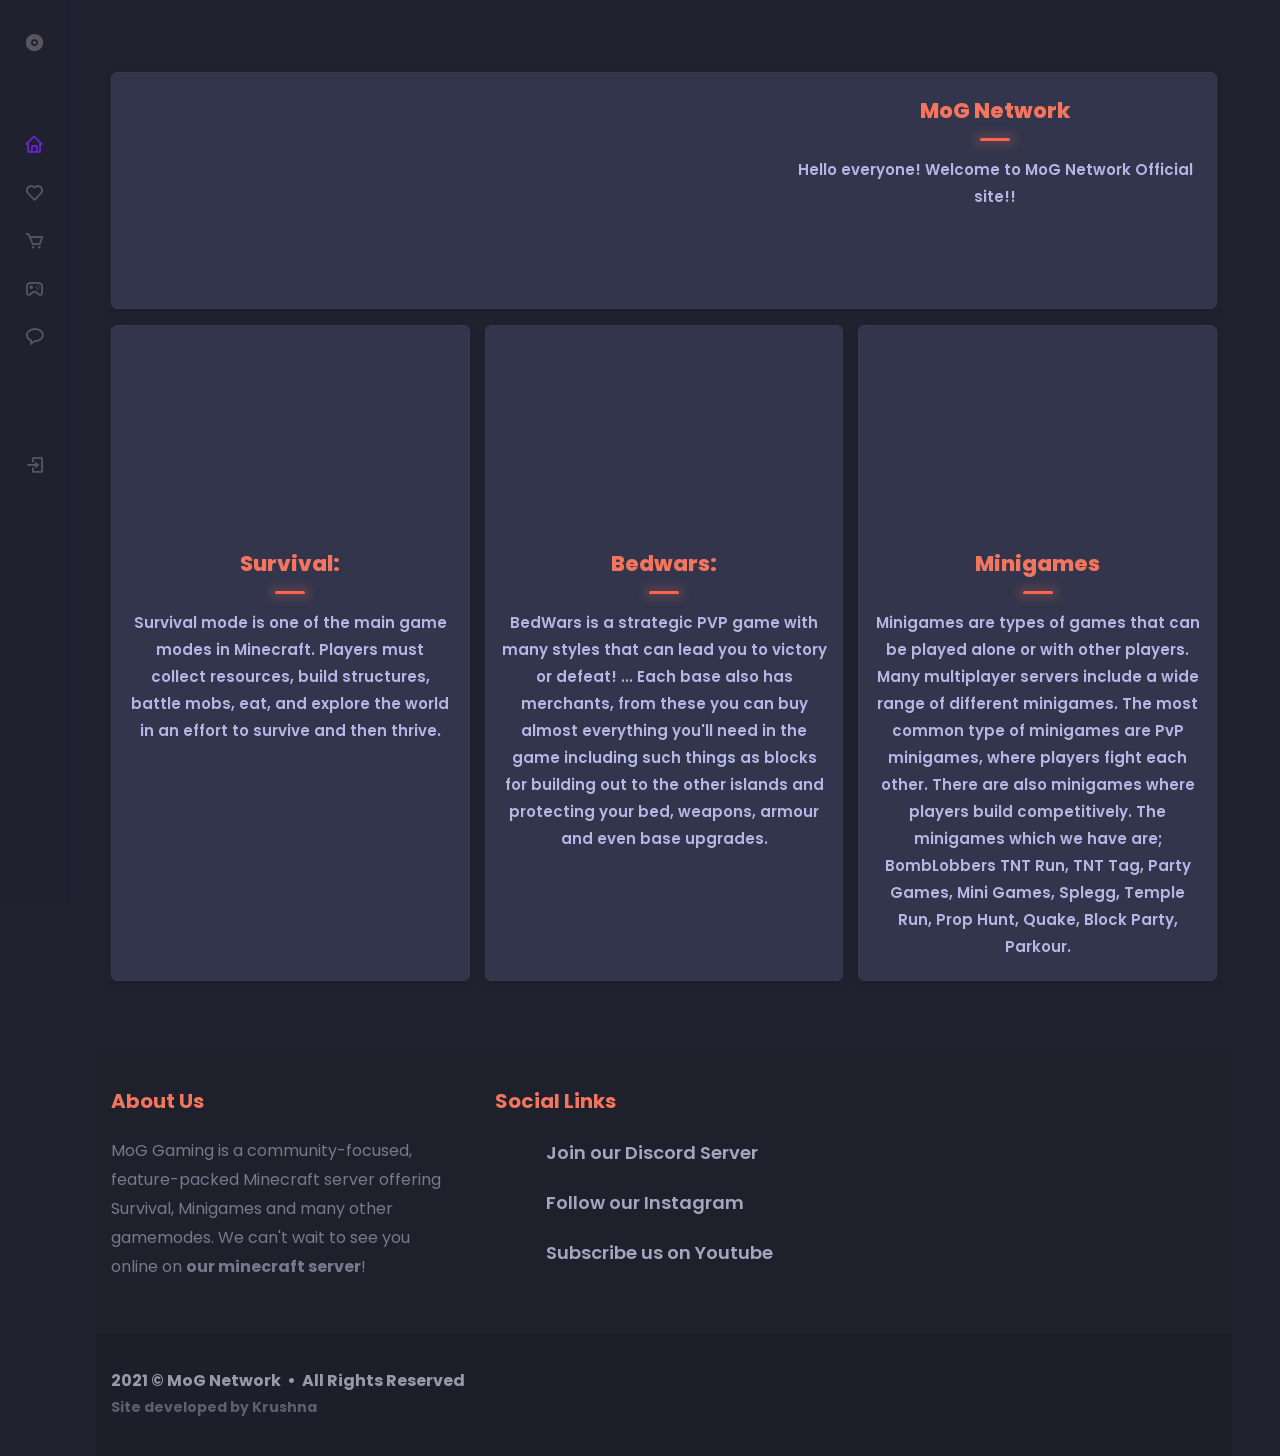
==== commit 472a5242: "mognetwork" ====
--- a/index.html
+++ b/index.html
@@ -1,12 +1,9 @@
 <!DOCTYPE html>
-<html lang="">
-
-<head>
-
-    <meta charset="utf-8" />
-    <meta http-equiv="X-UA-Compatible" content="IE=edge" />
-
-    <title>MoG Network</title>
+    <html lang="en">
+    <head>
+          <meta charset="UTF-8">
+              <meta http-equiv="X-UA-Compatible" content="IE=edge" />
+    <title> MoG Network </title>
         <link rel="shortcut icon" href="https://media.discordapp.net/attachments/852612121124012082/862693750131261490/mog-removebg-preview.png">
     <meta name="HandheldFriendly" content="True" />
     <meta name="viewport" content="width=device-width, initial-scale=1">
@@ -37,190 +34,126 @@
     <meta property="og:image:width" content="3000" />
     <meta property="og:image:height" content="666" />
 
-
-    <meta name="generator" content="Ghost 3.42" />
-    <link rel="alternate" type="application/rss+xml" title="MoG Network" href="https://mognets.krushnaplayz.repl.co" />
-    <script>
-        window.ndznGiveaways = [{
-            iconClassName: 'mdi-clock-alert-outline',
-            name: 'Skyblock Chaos Rank Giveaway',
-            description: 'We are giving away an Overlord rank (worth $250) to 1x lucky winner! ',
-            end: 1608402600,
-            link: '',
-        }, ];
-
-
-
-    <!-- PurgeCSS removing these, oops, put'em back -->
-    <style>
-        #ndzn-header .header-nav .nav-link .mdi[data-label="Support"]::before {
-            content: "\F087E";
-            font-size: 28px;
-            margin-right: 9px;
-            top: 5px;
-        }
-
-        .modal-backdrop {
-            position: fixed;
-            top: 0;
-            left: 0;
-            z-index: 1049;
-            width: 100vw;
-            height: 100vh;
-            background-color: #202230;
-        }
-
-        .modal-backdrop.fade {
-            opacity: 0;
-        }
-
-        .modal-backdrop.show {
-            opacity: 0.975;
-        }
-    </style>
-
-    <!-- Global site tag (gtag.js) - Google Analytics -->
-    <script async src="https://www.googletagmanager.com/gtag/js?id=UA-162899896-1"></script>
-    <script>
-        window.dataLayer = window.dataLayer || [];
-
-        function gtag() {
-            dataLayer.push(arguments);
-        }
-        gtag('js', new Date());
-
-        gtag('config', 'UA-162899896-1');
-    </script>
-
-    <!-- Facebook Pixel Code -->
-    <script>
-        ! function(f, b, e, v, n, t, s) {
-            if (f.fbq) return;
-            n = f.fbq = function() {
-                n.callMethod ?
-                    n.callMethod.apply(n, arguments) : n.queue.push(arguments)
-            };
-            if (!f._fbq) f._fbq = n;
-            n.push = n;
-            n.loaded = !0;
-            n.version = '2.0';
-            n.queue = [];
-            t = b.createElement(e);
-            t.async = !0;
-            t.src = v;
-            s = b.getElementsByTagName(e)[0];
-            s.parentNode.insertBefore(t, s)
-        }(window, document, 'script',
-            'https://connect.facebook.net/en_US/fbevents.js');
-        fbq('init', '474443979943266');
-        fbq('track', 'PageView');
-    </script>
-    <noscript><img height="1" width="1" style="display:none"
-  src="https://www.facebook.com/tr?id=474443979943266&ev=PageView&noscript=1"
-/></noscript>
-    <!-- End Facebook Pixel Code -->
-
-    <!-- Global site tag (gtag.js) - Google Analytics -->
-    <script async src="https://www.googletagmanager.com/gtag/js?id=UA-190172883-1">
-    </script>
-    <script>
-        window.dataLayer = window.dataLayer || [];
-
-        function gtag() {
-            dataLayer.push(arguments);
-        }
-        gtag('js', new Date());
-
-        gtag('config', 'UA-190172883-1');
-    </script>
-
-</head>
-
-<body class="home-template">
-
-    <div class="site-wrapper">
-
-        <div id="ndzn-bg"></div>
-        <div id="ndzn-header">
-            <div class="header-glow"></div>
-            <div class="header-content">
-                <div class="header-socials">
-                    <div class="container flex-center">
-                        <div class="socials flex-center">
-                                                      <a href="https://www.youtube.com/c/MoGGamingYT" class="button button-social flex-center" target="_blank">
-                        <i class="mdi mdi-youtube"></i>
-                        <span>Youtube</span>
+        <!--========== BOX ICONS ==========-->
+        <link rel="stylesheet" href="https://cdn.jsdelivr.net/npm/boxicons@latest/css/boxicons.min.css">
+
+        <!--========== CSS ==========-->
+        <link rel="stylesheet" href="assets/css/styles.css">
+    <script type="text/javascript">
+        var _gaq = _gaq || [];
+
+        _gaq.push(['_setAccount', 'UA-36735942-3']);
+        _gaq.push(['_trackPageview']);
+
+        _gaq.push(['b._setAccount', 'UA-79914750-1']);
+        _gaq.push(['b._trackPageview']);
+
+        (function() {
+            var ga = document.createElement('script');
+            ga.type = 'text/javascript';
+            ga.async = true;
+            ga.src = ('https:' == document.location.protocol ? 'https://ssl' : 'http://www') + '.google-analytics.com/ga.js';
+            var s = document.getElementsByTagName('script')[0];
+            s.parentNode.insertBefore(ga, s);
+        })();
+    </script>
+    
+        <div id="ndzn-ajax-data" style="display:none!important">
+        { "options_page": false, "basket": { "empty": true, "guest": true, "ign": "", "uuid": "", "packages": [ ], "packages_index": [ ], "price": 0.00, "currency": "USD" } }
+    </div>
+
+
+
+    <script src="//ajax.googleapis.com/ajax/libs/jquery/1.11.0/jquery.min.js"></script>
+    <script src="/templates/209/js/bootstrap.min.js"></script>
+
+    <script src="https://cdnjs.cloudflare.com/ajax/libs/jquery-toast-plugin/1.3.2/jquery.toast.min.js"></script>
+    <script src="https://cdnjs.cloudflare.com/ajax/libs/clipboard.js/2.0.0/clipboard.min.js"></script>
+    <script>
+        window.NDZN_DEVMODE = false;
+        window._devurl = url => url;
+    </script>
+
+    <script src="/template-assets/ndzn.js"></script>
+
+    <script src="/templates/209/js/skin.min.js"></script>
+    <script src="/template-assets/tebexisawful.js?updated=40f5d74042ddaca20988f4194e6445467ced168881e840806ef1ebe32d56037d"></script>
+    <script>
+        jQuery(".card-container").eq(0).remove();
+    </script>
+    <script type="text/javascript" src="/assets/js/discord.js"></script>
+    <div id="waiting-overlay" style="display: none;">
+        <i class="fa fa-cog fa-spin fa-3x"></i>
+    </div>
+    </head>
+    <body>
+              <!--========== HEADER ==========-->
+        <header class="header">
+
+    
+                <div class="header__toggle">
+                    <i class='bx bx-menu' id="header-toggle"></i>
+                </div>
+            </div>
+        </header>
+           <!--========== NAV ==========-->
+        <div class="nav" id="navbar">
+            <nav class="nav__container">
+                <div>
+                    <a href="/index.html" class="nav__link nav__logo">
+                        <i class='bx bxs-disc nav__icon' ></i>
+                        <span class="nav__logo-name">MoG Network</span>
                     </a>
-                            <a href="https://www.instagram.com/mog.gamingyt/" class="button button-social flex-center" target="_blank">
-                        <i class="mdi mdi-instagram"></i>
-                        <span>Instagram</span>
-                    </a>
-                            <a href="https://discord.gg/moggaming" class="button button-discord button-social button-social-highlighted flex-center" target="_blank">
-                        <i class="mdi mdi-discord"></i>
-                        <span>Discord</span>
-                    </a>
-                        </div>
-                    </div>
-                </div>
-                <div class="header-main">
-                    <div class="container flex-center">
-                        <div class="main-left">
-                            <a href="/" class=""></a>
-                        </div>
-                    </div>
-                </div>
-                <div class="header-nav">
-                    <div class="container">
-                        <div class="nav-inner flex-center">
-                            <div class="nav-items">
-                                <a href="/index.html" class="nav-link flex-center active">
-        <i class="mdi" data-label="Home"></i>
-        <span>Home</span>
-    </a>
-                                <a href="/vote.html" class="nav-link flex-center">
-        <i class="mdi" data-label="Vote"></i>
-        <span>Vote</span>
-    </a>
-                                <a href="https://discord.gg/moggaming" class="nav-link flex-center">
-        <i class="mdi" data-label="Support"></i>
-        <span>Support</span>
-    </a>
+    
+                    <div class="nav__list">
+                        <div class="nav__items">
+                            <h3 class="nav__subtitle"></h3>
+    
+                               <a href="/index.html" class="nav__link active">
+                                <i class='bx bx-home nav__icon' ></i>
+                                <span class="nav__name">Home</span>
+                            </a>
+                            
+                                <a href="/vote.html" class="nav__link">
+                                    <i class='bx bx-heart nav__icon' ></i>
+                                    <span class="nav__name">Vote</span>
+                                </a>
+
+                            <a href="/comingsoon.html" class="nav__link">
+                                <i class='bx bx-cart nav__icon' ></i>
+                                <span class="nav__name">Store</span>
+                            </a>
+                                                                                        <div class="nav__dropdown">
+                                <a href="/game.html" class="nav__link">
+                                    <i class='bx bx-joystick nav__icon' ></i>
+                                    <span class="nav__name">Game</span>
+                                    <i class='bx bx-chevron-down nav__icon nav__dropdown-icon'></i>
+                                </a>
+
+                                <div class="nav__dropdown-collapse">
+                                    <div class="nav__dropdown-content">
+                                        <a href="/rps.html" class="nav__dropdown-item">Rock Paper Scissor</a>
+                                        <a href="/ttt.html" class="nav__dropdown-item">Tic Tac Toe</a>
+                                    </div>
+                                </div>
 
                             </div>
-                            <a hef="javascript:;" class="mobile-nav flex-center collapsed" data-toggle="collapse" data-target=".ndzn-mobile-nav">
-                        <span class="mdi mdi-menu"></span>
-                        <b>Menu</b>
-                    </a>
-                            <a href="/comingsoon.html" class="flex-center button-store" target="_blank">
-                        <i class="mdi mdi-cart"></i>
-                        <span>Store</span>
-                    </a>
-                        </div>
-                    </div>
-                    <div class="container ndzn-mobile-nav collapse">
-                        <div class="inner">
-                            <div class="card">
-                                <div class="card-body">
-                                    <a href="/index.html" class="nav-link flex-center active">
-        <i class="mdi" data-label="Home"></i>
-        <span>Home</span>
-    </a>
-    </a>
-                                    <a href="/vote.html" class="nav-link flex-center">
-        <i class="mdi" data-label="https://minecraftservers.org/vote/613439"></i>
-        <span>Vote</span>
-    </a>
-                                    <a href="https://discord.gg/moggaming" class="nav-link flex-center">
-        <i class="mdi" data-label="Support"></i>
-        <span>Support</span>
-    </a>
-                                </div>
-                            </div>
-                        </div>
-                    </div>
-                </div>
-            </div>
+                            <a href="https://discord.gg/moggaming" class="nav__link">
+                                <i class='bx bx-message-rounded nav__icon' ></i>
+                                <span class="nav__name">Support</span>
+                            </a>
+                                            <a href="https://discord.com/api/oauth2/authorize?client_id=798657819993702450&redirect_uri=https%3A%2F%2Fmognets.krushnaplayz.repl.co%2Floggedin.html&response_type=code&scope=identify" class="nav__link nav__logout">
+                    <i class='bx bx-log-in nav__icon' ></i>
+                    <span class="nav__name">Log in</span>
+                </a>
+            </nav>
         </div>
+
+        <!--========== CONTENTS ==========-->
+
+        <!--========== MAIN JS ==========-->
+        <script src="assets/js/main.js"></script>
+    </body>
 
         <main id="site-main">
             <div class="container">
@@ -228,7 +161,7 @@
                     <div class="post mb-3 col-12 ">
                         <article class="card small-card card-inline">
                             <a class="article-image">
-                                <div class="img card-img-top" style="background-image: url(https://media.discordapp.net/attachments/852612121124012082/882219665273810954/supawit-oat-img000.jpg?width=1440&height=533)"></div>
+                                <div class="img card-img-top" style="background-image: url(https://media.discordapp.net/attachments/852612121124012082/880066914037137508/2021-08-25_18.01.11.png?width=1044&height=587)"></div>
                             </a>
                             <div class="card-body">
                                     <h3 class="card-title">MoG Network</h3>
@@ -243,7 +176,7 @@
                     <div class="post mb-3 col-md-6 col-lg-4 ">
                         <article class="card small-card ">
                             <a class="article-image">
-                                <div class="img card-img-top" style="background-image: url(https://media.discordapp.net/attachments/852612121124012082/882295101882236949/screen-0.jpg?width=1044&height=587)"></div>
+                                <div class="img card-img-top" style="background-image: url(https://media.discordapp.net/attachments/852612121124012082/882219665273810954/supawit-oat-img000.jpg?width=1440&height=533)"></div>
                             </a>
                             <div class="card-body">
                                     <h3 class="card-title">Survival:</h3>
@@ -335,6 +268,7 @@
             <div class="container flex-center">
                 <div class="copyright">
                     <h5>2021 &copy; MoG Network&nbsp;&nbsp;&bullet;&nbsp;&nbsp;All Rights Reserved</h5>
+                    <h6>Site developed by Krushna</h6>
                 </div>
 
                     </svg>
@@ -344,7 +278,7 @@
     </footer>
 
 
-    <a href="https://discord.gg/moggaming" class="support-button">
+
 		<svg fill="none" stroke-linecap="round" stroke-linejoin="round" stroke-width="2" stroke="currentColor" viewBox="0 0 24 24"><path d="M8.228 9c.549-1.165 2.03-2 3.772-2 2.21 0 4 1.343 4 3 0 1.4-1.278 2.575-3.006 2.907-.542.104-.994.54-.994 1.093m0 3h.01M21 12a9 9 0 11-18 0 9 9 0 0118 0z"></path></svg>
 	</a>
 
@@ -424,7 +358,33 @@
             </form>
         </div>
     </div>
-
+    <div id="ndzn-ajax-data" style="display:none!important">
+        { "options_page": false, "basket": { "empty": true, "guest": true, "ign": "", "uuid": "", "packages": [ ], "packages_index": [ ], "price": 0.00, "currency": "USD" } }
+    </div>
+
+
+
+    <script src="//ajax.googleapis.com/ajax/libs/jquery/1.11.0/jquery.min.js"></script>
+    <script src="/templates/209/js/bootstrap.min.js"></script>
+
+    <script src="https://cdnjs.cloudflare.com/ajax/libs/jquery-toast-plugin/1.3.2/jquery.toast.min.js"></script>
+    <script src="https://cdnjs.cloudflare.com/ajax/libs/clipboard.js/2.0.0/clipboard.min.js"></script>
+    <script>
+        window.NDZN_DEVMODE = false;
+        window._devurl = url => url;
+    </script>
+
+    <script src="/template-assets/ndzn.js"></script>
+
+    <script src="/templates/209/js/skin.min.js"></script>
+    <script src="/template-assets/tebexisawful.js?updated=40f5d74042ddaca20988f4194e6445467ced168881e840806ef1ebe32d56037d"></script>
+    <script>
+        jQuery(".card-container").eq(0).remove();
+    </script>
+    <script type="text/javascript" src="/assets/js/discord.js"></script>
+    <div id="waiting-overlay" style="display: none;">
+        <i class="fa fa-cog fa-spin fa-3x"></i>
+    </div>
     <script type="text/javascript">
         // Special handling for in-app browsers that don't always support new windows
         (function() {
@@ -576,6 +536,4 @@
             videoEl.contentWindow.postMessage('{"event":"command","func":"seekTo","args":"0"}', '*');
         });
     </script>
-</body>
-
-</html>
+</html>
--- a/assets/css/styles.css
+++ b/assets/css/styles.css
@@ -0,0 +1,332 @@
+/*========== GOOGLE FONTS ==========*/
+@import url("https://fonts.googleapis.com/css2?family=Poppins:wght@400;500;600&display=swap");
+
+/*========== VARIABLES CSS ==========*/
+:root {
+  --header-height: 3.5rem;
+  --nav-width: 219px;
+
+  /*========== Colors ==========*/
+  --first-color: #6923D0;
+  --first-color-light: #1F212E;
+  --title-color: #FFFFFF ;
+  --text-color: #58555E;
+  --text-color-light: #A5A1AA;
+  --body-color: #F9F6FD;
+  --container-color: #1F212E;
+
+  /*========== Font and typography ==========*/
+  --body-font: 'Poppins', sans-serif;
+  --normal-font-size: .938rem;
+  --small-font-size: .75rem;
+  --smaller-font-size: .75rem;
+
+  /*========== Font weight ==========*/
+  --font-medium: 500;
+  --font-semi-bold: 600;
+
+  /*========== z index ==========*/
+  --z-fixed: 100;
+}
+
+@media screen and (min-width: 1024px) {
+  :root {
+    --normal-font-size: 1rem;
+    --small-font-size: .875rem;
+    --smaller-font-size: .813rem;
+  }
+}
+
+/*========== BASE ==========*/
+*, ::before, ::after {
+  box-sizing: border-box;
+  right: 100;
+}
+
+body {
+  margin: var(--header-height) 0 0 0;
+  padding: 1rem 1rem 0;
+  font-family: var(--body-font);
+  font-size: var(--normal-font-size);
+
+}
+
+h3 {
+  margin: 0;
+}
+
+a {
+  text-decoration: none;
+}
+
+img {
+  max-width: 100%;
+  height: auto;
+}
+
+/*========== HEADER ==========*/
+.header {
+  position: fixed;
+  top: 0;
+  left: 0;
+  width: 100%;
+  background-color: var(--container-color);
+  box-shadow: 0 1px 0 rgba(22, 8, 43, 0.1);
+  padding: 0 1rem;
+  z-index: var(--z-fixed);
+}
+
+.header__container {
+  display: flex;
+  align-items: center;
+  height: var(--header-height);
+  justify-content: space-between;
+}
+
+.header__img {
+  width: 35px;
+  height: 35px;
+  border-radius: 50%;
+}
+
+.header__logo {
+  color: var(--title-color);
+  font-weight: var(--font-medium);
+  display: none;
+}
+
+.header__search {
+  display: flex;
+  padding: .40rem .75rem;
+  background-color: var(--first-color-light);
+  border-radius: .25rem;
+}
+
+.header__input {
+  width: 100%;
+  border: none;
+  outline: none;
+  background-color: var(--first-color-light);
+}
+
+.header__input::placeholder {
+  font-family: var(--body-font);
+  color: var(--text-color);
+}
+
+.header__icon, 
+.header__toggle {
+  font-size: 1.2rem;
+}
+
+.header__toggle {
+  color: var(--title-color);
+  cursor: pointer;
+}
+
+/*========== NAV ==========*/
+.nav {
+  position: fixed;
+  top: 0;
+  left: -100%;
+  height: 100vh;
+  padding: 1rem 1rem 0;
+  background-color: var(--container-color);
+  box-shadow: 1px 0 0 rgba(22, 8, 43, 0.1);
+  z-index: var(--z-fixed);
+  transition: .4s;
+}
+
+.nav__container {
+  height: 100%;
+  display: flex;
+  flex-direction: column;
+  justify-content: space-between;
+  padding-bottom: 3rem;
+  overflow: auto;
+  scrollbar-width: none; /* For mozilla */
+}
+
+/* For Google Chrome and others */
+.nav__container::-webkit-scrollbar {
+  display: none;
+}
+
+.nav__logo {
+  font-weight: var(--font-semi-bold);
+  margin-bottom: 2.5rem;
+}
+
+.nav__list, 
+.nav__items {
+  display: grid;
+}
+
+.nav__list {
+  row-gap: 2.5rem;
+}
+
+.nav__items {
+  row-gap: 1.5rem;
+}
+
+.nav__subtitle {
+  font-size: var(--normal-font-size);
+  text-transform: uppercase;
+  letter-spacing: .1rem;
+  color: var(--text-color-light);
+}
+
+.nav__link {
+  display: flex;
+  align-items: center;
+  color: var(--text-color);
+}
+
+.nav__link:hover {
+  color: var(--first-color);
+}
+
+.nav__icon {
+  font-size: 1.2rem;
+  margin-right: .5rem;
+}
+
+.nav__name {
+  font-size: var(--small-font-size);
+  font-weight: var(--font-medium);
+  white-space: nowrap;
+}
+
+.nav__logout {
+  margin-top: 5rem;
+}
+
+/* Dropdown */
+.nav__dropdown {
+  overflow: hidden;
+  max-height: 21px;
+  transition: .4s ease-in-out;
+}
+
+.nav__dropdown-collapse {
+  background-color: var(--first-color-light);
+  border-radius: .25rem;
+  margin-top: 1rem;
+}
+
+.nav__dropdown-content {
+  display: grid;
+  row-gap: .5rem;
+  padding: .75rem 2.5rem .75rem 1.8rem;
+}
+
+.nav__dropdown-item {
+  font-size: var(--smaller-font-size);
+  font-weight: var(--font-medium);
+  color: var(--text-color);
+}
+
+.nav__dropdown-item:hover {
+  color: var(--first-color);
+}
+
+.nav__dropdown-icon {
+  margin-left: auto;
+  transition: .4s;
+}
+
+/* Show dropdown collapse */
+.nav__dropdown:hover {
+  max-height: 100rem;
+}
+
+/* Rotate icon arrow */
+.nav__dropdown:hover .nav__dropdown-icon {
+  transform: rotate(180deg);
+}
+
+/*===== Show menu =====*/
+.show-menu {
+  left: 0;
+}
+
+/*===== Active link =====*/
+.active {
+  color: var(--first-color);
+}
+
+/* ========== MEDIA QUERIES ==========*/
+/* For small devices reduce search*/
+@media screen and (max-width: 320px) {
+  .header__search {
+    width: 70%;
+  }
+}
+
+@media screen and (min-width: 768px) {
+  body {
+    padding: 1rem 3rem 0 6rem;
+  }
+  .header {
+    padding: 0 3rem 0 6rem;
+  }
+  .header__container {
+    height: calc(var(--header-height) + .5rem);
+  }
+  .header__search {
+    width: 300px;
+    padding: .55rem .75rem;
+  }
+  .header__toggle {
+    display: none;
+  }
+  .header__logo {
+    display: block;
+  }
+  .header__img {
+    width: 40px;
+    height: 40px;
+    order: 1;
+  }
+  .nav {
+    left: 0;
+    padding: 1.2rem 1.5rem 0;
+    width: 68px; /* Reduced navbar */
+  }
+  .nav__items {
+    row-gap: 1.7rem;
+  }
+  .nav__icon {
+    font-size: 1.3rem;
+  }
+
+  /* Element opacity */
+  .nav__logo-name, 
+  .nav__name, 
+  .nav__subtitle, 
+  .nav__dropdown-icon {
+    opacity: 0;
+    transition: .3s;
+  }
+  
+  
+  /* Navbar expanded */
+  .nav:hover {
+    width: var(--nav-width);
+  }
+  
+  /* Visible elements */
+  .nav:hover .nav__logo-name {
+    opacity: 1;
+  }
+  .nav:hover .nav__subtitle {
+    opacity: 1;
+  }
+  .nav:hover .nav__name {
+    opacity: 1;
+  }
+  .nav:hover .nav__dropdown-icon {
+    opacity: 1;
+  }
+}
